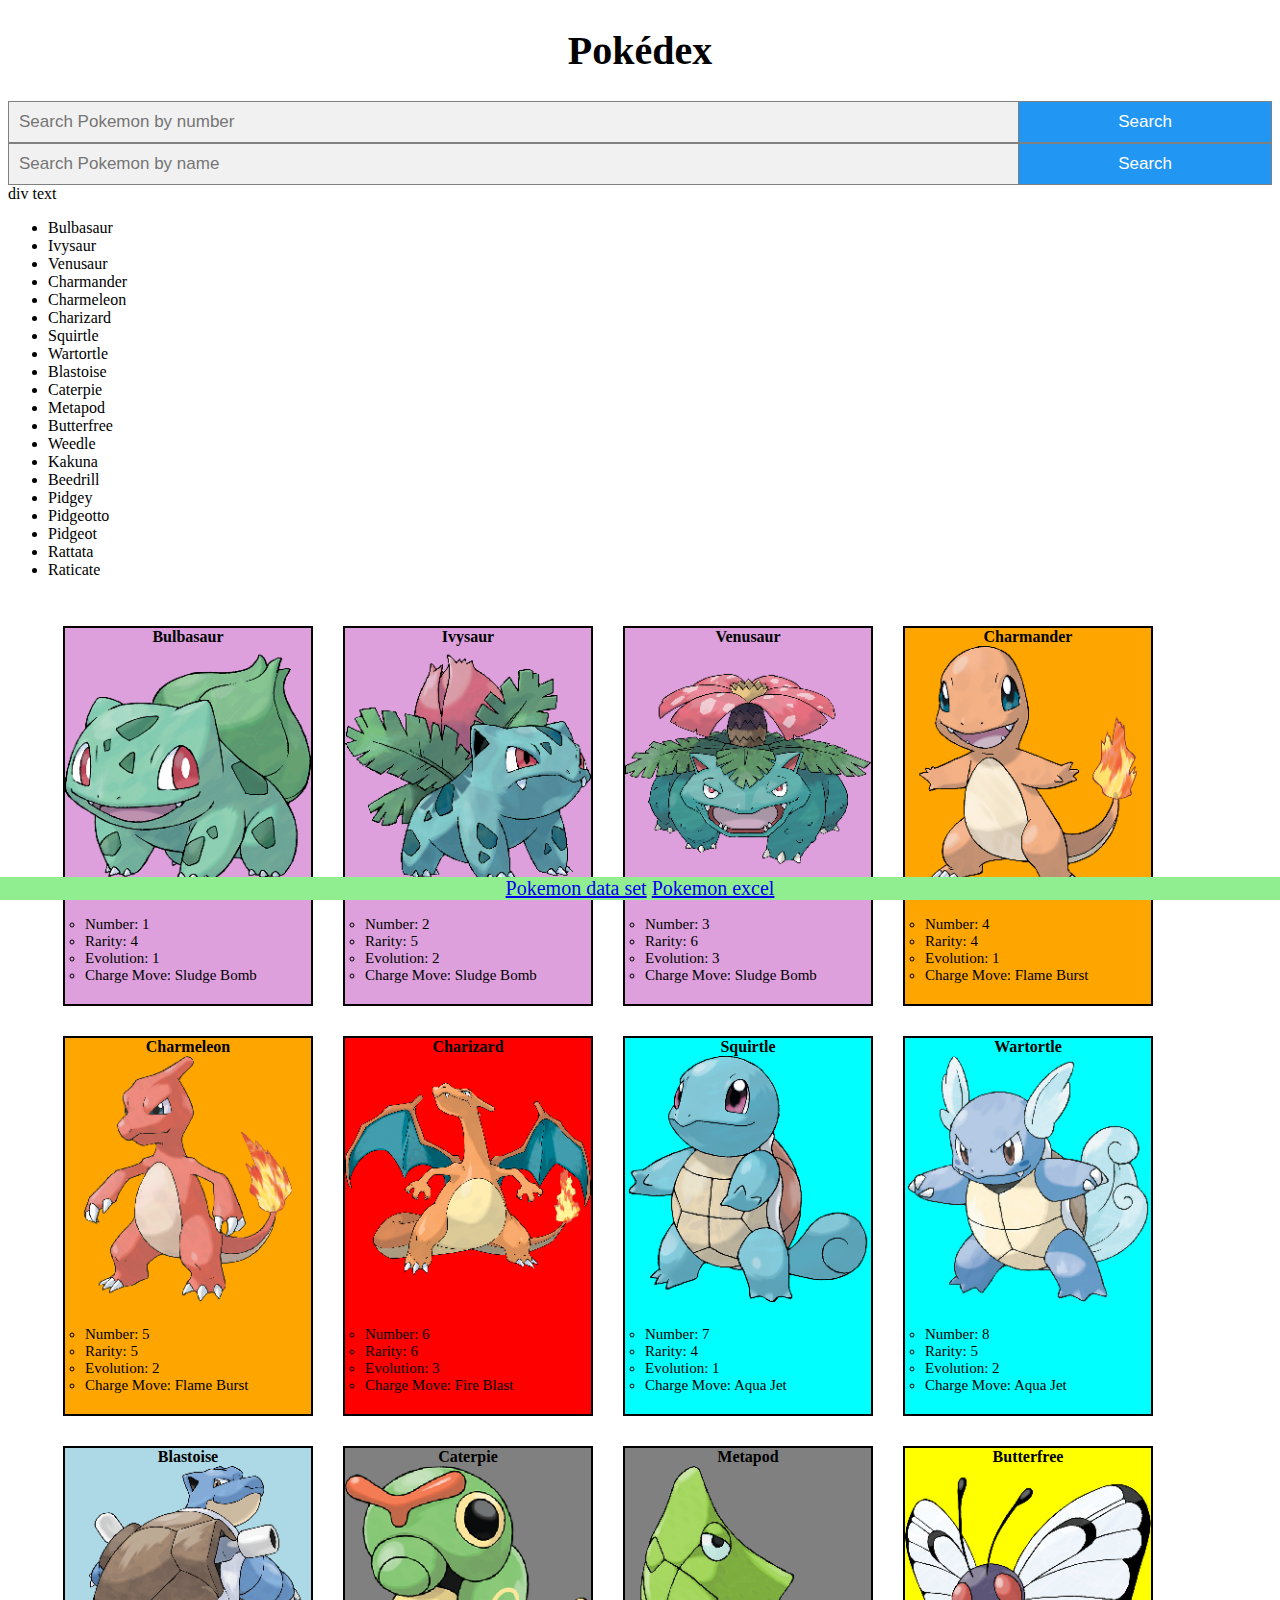
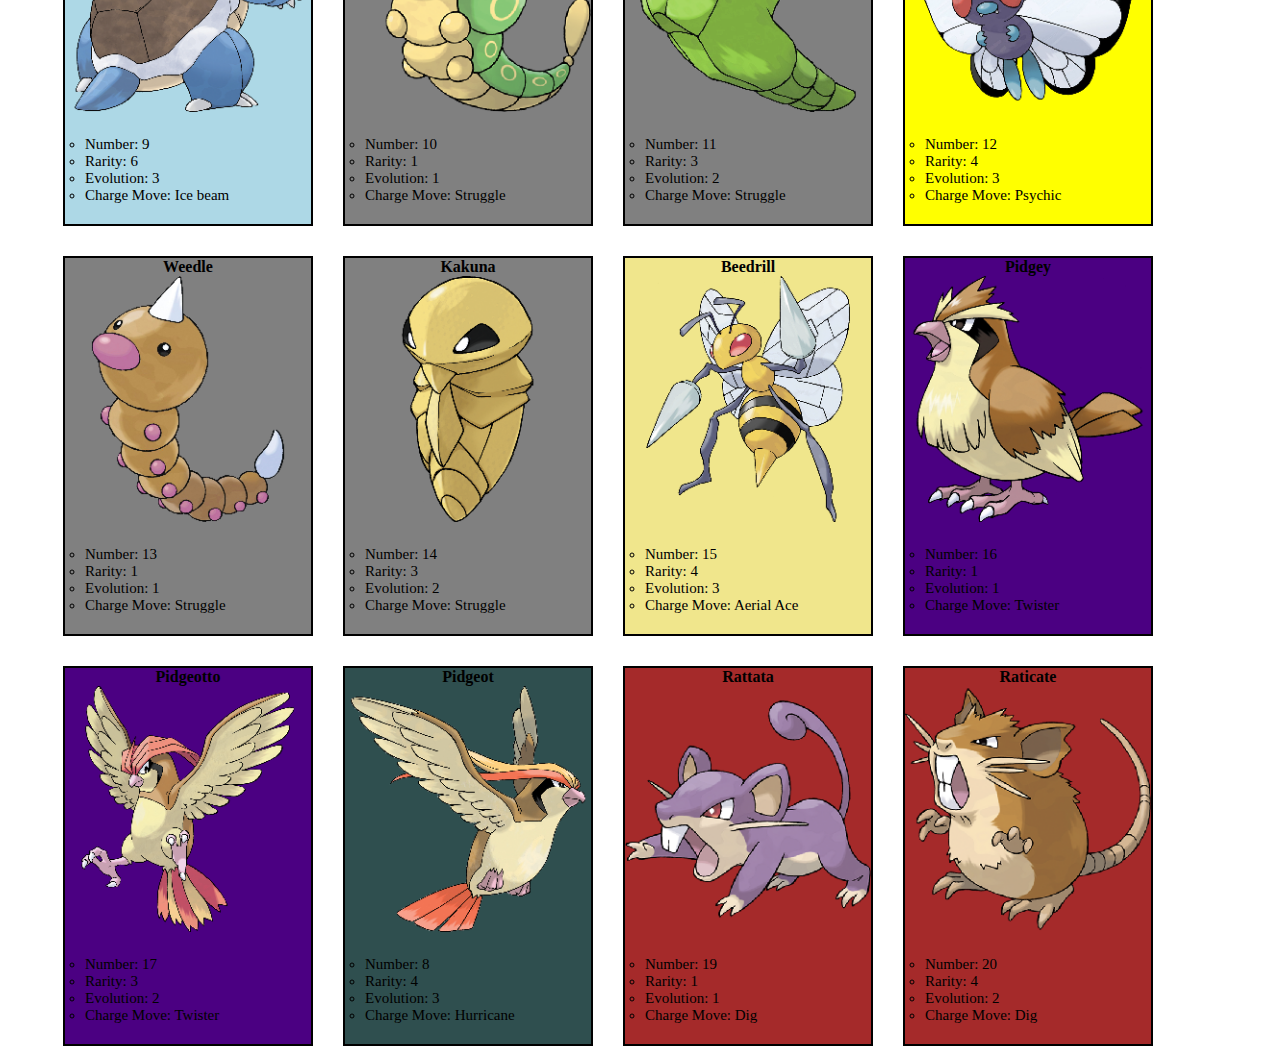
==== index.html @ c48847d5 "added onordered list elements to div" ====
<!DOCTYPE html>
<html>
<head>
<meta charset="utf-8">
<title>SE 3316 Lab 1</title>
<meta name="description" content="">
<meta name="author" content="">
<link rel="stylesheet" href="style.css" type="text/css">
<link rel="stylesheet" href="https://cdnjs.cloudfare.com/ajax/libs/font-awesome/4.7.0/css/font-awesome.min.css">
</head>
<body>
    <h1>Pokédex</h1>
    <form name="numSearch" class="formstyle" action="" onsubmit="return validateNum()">
        <input type="text" placeholder= "Search Pokemon by number" name="num">
        <button type="submit" id="numbtn">Search</button>
    </form>

    <form name="nameSearch" class="formstyle" action="" onsubmit="return validateName()" id="namebutton">
        <input type="text" placeholder= "Search Pokemon by name" name="name">
        <button type="submit" id="namebtn">Search</button>
    </form>
     
    <ul> 
        <li class="outer sludge"> Bulbasaur
            <img src="pokemon/1.png">
             <ul class="inner">
                <li>Number: 1</li>
                <li>Rarity: 4</li>
                <li class="evolution1">Evolution: 1 </li>
                <li>Charge Move: Sludge Bomb </li>
             </ul>
        </li>
        <li class="outer sludge"> Ivysaur
            <img src="pokemon/2.png">
        
             <ul class="inner">
                <li>Number: 2</li>
                <li>Rarity: 5</li>
                <li class="evolution2">Evolution: 2 </li>
                <li>Charge Move: Sludge Bomb </li>
             </ul>
        </li> 
        <li class="outer sludge"> Venusaur
            <img src="pokemon/3.png">
        
             <ul class="inner">
                <li>Number: 3</li>
                <li>Rarity: 6</li>
                <li class="evolution3">Evolution: 3 </li>
                <li>Charge Move: Sludge Bomb </li>
             </ul>
        </li>
        <li class="outer flame"> Charmander
            <img src="pokemon/4.png">
        
             <ul class="inner">
                <li>Number: 4</li>
                <li>Rarity: 4</li>
                <li class="evolution1">Evolution: 1 </li>
                <li>Charge Move: Flame Burst </li>
             </ul>
        </li>
        <li class="outer flame"> Charmeleon
            <img src="pokemon/5.png">
        
             <ul class="inner">
                <li>Number: 5</li>
                <li>Rarity: 5</li>
                <li class="evolution2">Evolution: 2 </li>
                <li>Charge Move: Flame Burst </li>
             </ul>
        </li>
        <li class="outer fire"> Charizard
            <img src="pokemon/6.png">
        
             <ul class="inner">
                <li>Number: 6</li>
                <li>Rarity: 6</li>
                <li class="evolution3">Evolution: 3 </li>
                <li>Charge Move: Fire Blast </li>
             </ul>
        </li>
        <li class="outer aqua"> Squirtle
            <img src="pokemon/7.png">
        
             <ul class="inner">
                <li>Number: 7</li>
                <li>Rarity: 4</li>
                <li class="evolution1">Evolution: 1 </li>
                <li>Charge Move: Aqua Jet </li>
             </ul>
        </li>
        <li class="outer aqua"> Wartortle
            <img src="pokemon/8.png">
        
             <ul class="inner">
                <li>Number: 8</li>
                <li>Rarity: 5</li>
                <li class="evolution2">Evolution: 2 </li>
                <li>Charge Move: Aqua Jet </li>
             </ul>
        </li>
        <li class="outer ice"> Blastoise
            <img src="pokemon/9.png">
        
             <ul class="inner">
                <li>Number: 9</li>
                <li>Rarity: 6</li>
                <li class="evolution3">Evolution: 3 </li>
                <li>Charge Move: Ice beam </li>
             </ul>
        </li>
        <li class="outer struggle"> Caterpie
            <img src="pokemon/10.png">
        
             <ul class="inner">
                <li>Number: 10</li>
                <li>Rarity: 1</li>
                <li class="evolution1">Evolution: 1 </li>
                <li>Charge Move: Struggle </li>
             </ul>
        </li>
        <li class="outer struggle"> Metapod
            <img src="pokemon/11.png">
        
             <ul class="inner">
                <li>Number: 11</li>
                <li>Rarity: 3</li>
                <li class="evolution2">Evolution: 2 </li>
                <li>Charge Move: Struggle </li>
             </ul>
        </li>
        <li class="outer psychic"> Butterfree
            <img src="pokemon/12.png">
        
             <ul class="inner">
                <li>Number: 12</li>
                <li>Rarity: 4</li>
                <li class="evolution3">Evolution: 3 </li>
                <li>Charge Move: Psychic </li>
             </ul>
        </li>
        <li class="outer struggle"> Weedle
            <img src="pokemon/13.png">
        
             <ul class="inner">
                <li>Number: 13</li>
                <li>Rarity: 1</li>
                <li class="evolution1">Evolution: 1 </li>
                <li>Charge Move: Struggle </li>
             </ul>
        </li>
        <li class="outer struggle"> Kakuna
            <img src="pokemon/14.png">
        
             <ul class="inner">
                <li>Number: 14</li>
                <li>Rarity: 3</li>
                <li class="evolution2">Evolution: 2 </li>
                <li>Charge Move: Struggle </li>
             </ul>
        </li>
        <li class="outer aerial"> Beedrill
            <img src="pokemon/15.png">
        
             <ul class="inner">
                <li>Number: 15</li>
                <li>Rarity: 4</li>
                <li class="evolution3">Evolution: 3 </li>
                <li>Charge Move: Aerial Ace </li>
             </ul>
        </li>
        <li class="outer twister"> Pidgey
            <img src="pokemon/16.png">
        
             <ul class="inner">
                <li>Number: 16</li>
                <li>Rarity: 1</li>
                <li class="evolution1">Evolution: 1 </li>
                <li>Charge Move: Twister </li>
             </ul>
        </li>
        <li class="outer twister"> Pidgeotto
            <img src="pokemon/17.png">
        
             <ul class="inner">
                <li>Number: 17</li>
                <li>Rarity: 3</li>
                <li class="evolution2">Evolution: 2 </li>
                <li>Charge Move: Twister </li>
             </ul>
        </li>
        <li class="outer hurricane"> Pidgeot
            <img src="pokemon/18.png">
        
             <ul class="inner">
                <li>Number: 8</li>
                <li>Rarity: 4</li>
                <li class="evolution3">Evolution: 3 </li>
                <li>Charge Move: Hurricane </li>
             </ul>
        </li>
        <li class="outer dig"> Rattata
            <img src="pokemon/19.png">
        
             <ul class="inner">
                <li>Number: 19</li>
                <li>Rarity: 1</li>
                <li class="evolution1">Evolution: 1 </li>
                <li>Charge Move: Dig </li>
             </ul>
        </li>
        <li class="outer dig"> Raticate
            <img src="pokemon/20.png">
        
             <ul class="inner">
                <li>Number: 20</li>
                <li>Rarity: 4</li>
                <li class="evolution2">Evolution: 2 </li>
                <li>Charge Move: Dig </li>
             </ul>
        </li>



         



    </ul>



<div class="footer">
    <a href="https://www.kaggle.com/kvpratama/pokemon-images-dataset">Pokemon data set</a>
    <a href="https://www.reddit.com/r/TheSilphRoad/comments/7p952h/pokemon_go_pokedex_spreadsheet/">Pokemon excel</a>
</div>

</body>
<script>
    
var div=document.createElement("div");
var node=document.createTextNode("div text");

div.appendChild(node);
document.getElementById("namebutton").appendChild(div);

var unorderedList=document.createElement("UL");
div.appendChild(unorderedList);

var li1=document.createElement("LI");
var p1=document.createTextNode("Bulbasaur");
unorderedList.appendChild(li1);
li1.appendChild(p1);

var li2=document.createElement("LI");
var p2=document.createTextNode("Ivysaur");
unorderedList.appendChild(li2);
li2.appendChild(p2);

var li3=document.createElement("LI");
var p3=document.createTextNode("Venusaur");
unorderedList.appendChild(li3);
li3.appendChild(p3);

var li4=document.createElement("LI");
var p4=document.createTextNode("Charmander");
unorderedList.appendChild(li4);
li4.appendChild(p4);

var li5=document.createElement("LI");
var p5=document.createTextNode("Charmeleon");
unorderedList.appendChild(li5);
li5.appendChild(p5);

var li6=document.createElement("LI");
var p6=document.createTextNode("Charizard");
unorderedList.appendChild(li6);
li6.appendChild(p6);

var li7=document.createElement("LI");
var p7=document.createTextNode("Squirtle");
unorderedList.appendChild(li7);
li7.appendChild(p7);

var li8=document.createElement("LI");
var p8=document.createTextNode("Wartortle");
unorderedList.appendChild(li8);
li8.appendChild(p8);

var li9=document.createElement("LI");
var p9=document.createTextNode("Blastoise");
unorderedList.appendChild(li9);
li9.appendChild(p9);

var li10=document.createElement("LI");
var p10=document.createTextNode("Caterpie");
unorderedList.appendChild(li10);
li10.appendChild(p10);

var li11=document.createElement("LI");
var p11=document.createTextNode("Metapod");
unorderedList.appendChild(li11);
li11.appendChild(p11);

var li12=document.createElement("LI");
var p12=document.createTextNode("Butterfree");
unorderedList.appendChild(li12);
li12.appendChild(p12);

var li13=document.createElement("LI");
var p13=document.createTextNode("Weedle");
unorderedList.appendChild(li13);
li13.appendChild(p13);

var li14=document.createElement("LI");
var p14=document.createTextNode("Kakuna");
unorderedList.appendChild(li14);
li14.appendChild(p14);

var li15=document.createElement("LI");
var p15=document.createTextNode("Beedrill");
unorderedList.appendChild(li15);
li15.appendChild(p15);

var li16=document.createElement("LI");
var p16=document.createTextNode("Pidgey");
unorderedList.appendChild(li16);
li16.appendChild(p16);

var li17=document.createElement("LI");
var p17=document.createTextNode("Pidgeotto");
unorderedList.appendChild(li17);
li17.appendChild(p17);

var li18=document.createElement("LI");
var p18=document.createTextNode("Pidgeot");
unorderedList.appendChild(li18);
li18.appendChild(p18);

var li19=document.createElement("LI");
var p19=document.createTextNode("Rattata");
unorderedList.appendChild(li19);
li19.appendChild(p19);

var li20=document.createElement("LI");
var p20=document.createTextNode("Raticate");
unorderedList.appendChild(li20);
li20.appendChild(p20);








function addListItem(){

}

var pokedex=[{name: "Bulbasaur", number:1, rarity:4, evolution:1, chargeMove:"Sludge Bomb"}, 
            {name: "Ivysaur", number:2, rarity:5, evolution:2, chargeMove:"Sludge Bomb"},
            {name: "Venusaur", number:3, rarity:6, evolution:3, chargeMove:"Sludge Bomb"},
            {name: "Charmander", number:4, rarity:4, evolution:1, chargeMove:"Flame Burst"},
            {name: "Charmeleon", number:5, rarity:5, evolution:2, chargeMove:"Flame Burst"},
            {name: "Charizard", number:6, rarity:6, evolution:3, chargeMove:"Fire Blast"},
            {name: "Squirtle", number:7, rarity:4, evolution:1, chargeMove:"Aqua Jet"},
            {name: "Wartortle", number:8, rarity:5, evolution:2, chargeMove:"Aqua Jet"},
            {name: "Blastoise", number:9, rarity:6, evolution:3, chargeMove:"Ice Beam"},
            {name: "Caterpie", number:10, rarity:1, evolution:1, chargeMove:"Struggle"},
            {name: "Metapod", number:11, rarity:3, evolution:2, chargeMove:"Struggle"},
            {name: "Butterfree", number:12, rarity:4, evolution:3, chargeMove:"Psychic"},
            {name: "Weedle", number:13, rarity:1, evolution:1, chargeMove:"Struggle"},
            {name: "Kakuna", number:14, rarity:3, evolution:2, chargeMove:"Struggle"},
            {name: "Beedrill", number:15, rarity:4, evolution:3, chargeMove:"Aerial Ace"},
            {name: "Pidgey", number:16, rarity:1, evolution:1, chargeMove:"Twister"},
            {name: "Pidgeotto", number:17, rarity:3, evolution:2, chargeMove:"Twister"},
            {name: "Pidgeot", number:18, rarity:4, evolution:3, chargeMove:"Hurricane"},
            {name: "Rattata", number:19, rarity:1, evolution:1, chargeMove:"Dig"},
            {name: "Raticate", number:20, rarity:4, evolution:2, chargeMove:"Dig"}
];

function validateNum(){
   let display=[];
    var x =document.forms["numSearch"]["num"].value;
   
    if(x<1){
        alert("Please enter a valid input");
       return false; 
    }
    if (x>20){
        alert("Please enter a valid input");
        return false;
    }
    for(let i=0; i<pokedex.length;i++){
    if(pokedex[i].number.toString().includes(x)){
    
        alert(pokedex[i].name+" Number: "+pokedex[i].number+" Rarity: "+pokedex[i].rarity);
         display.push(pokedex[i]);
         if(display.length==5){
            break;
         }
        }
    }

}

function validateName(){
   let display=[];
    var letters=/^[A-Za-z]+$/;
    var x=document.forms["nameSearch"]["name"].value;
    
    
    if(x.length>20){
        alert("Please enter valid input");
        return false;
    }
    if(x.search(letters)){
        alert("Please enter a valid input.");
return true;
    }
    
    if(x.value==""){
        alert("Please enter a valid input");
        return false;
    }

    for(let i=0; i<pokedex.length;i++){
        x=x.toLowerCase();
        if(pokedex[i].name.toLowerCase().includes(x)){
        alert(pokedex[i].name+" Number: "+pokedex[i].number+" Rarity: "+pokedex[i].rarity);
           display.push(pokedex[i]);
           if(display.length==5){
              
              break;
           }
           
        
        }

    }
    
}
</script>
</html>
---- style.css ----
h1 {
text-align: center;
font-size: 40px;
}

li.outer{
    font-weight:bold;
    list-style-type:none;
    text-align:center;
    margin:15px;
    width:250px;
    float:left;
    border:2px solid;
    border-color:black;

}

li.outer img{
    width: 100%;
    height:auto;
}

li.sludge{
    background-color: plum;
}
li.flame{
    background-color:orange;
}
li.fire{
    background-color:red;
}
li.aqua{
    background-color:aqua;
}
li.ice{
    background-color:lightblue;
}
li.twister{
    background-color: indigo;
}
li.struggle{
    background-color:grey;
}
li.psychic{
    background-color:yellow;
}
li.aerial{
    background-color: khaki;
}
li.hurricane{
    background-color: darkslategrey;
}
li.dig{
    background-color: brown;
}

ul.inner{
text-align:left;
margin:10px;
padding:10px;
font-size:15px;
font-weight:normal;
}


.footer{
position:fixed;
bottom:0;
left:0;
width:100%;
text-align:center;
font-size:20px;
background-color: lightgreen;
}

* {
    box-sizing: border-box;
  }
  
  form.formstyle input[type=text] {
    padding: 10px;
    font-size: 17px;
    border: 1px solid grey;
    float: left;
    width: 80%;
    background: #f1f1f1;
  }
  
form.formstyle button {
    float: left;
    width: 20%;
    padding: 10px;
    background: #2196F3;
    color: white;
    font-size: 17px;
    border: 1px solid grey;
    border-left: none; 
    cursor: pointer;
  }
  
  form.formstyle button:hover {
    background: #0b7dda;
  }

  form.formstyle::after {
    content: "";
    clear: both;
    display: table;
  }
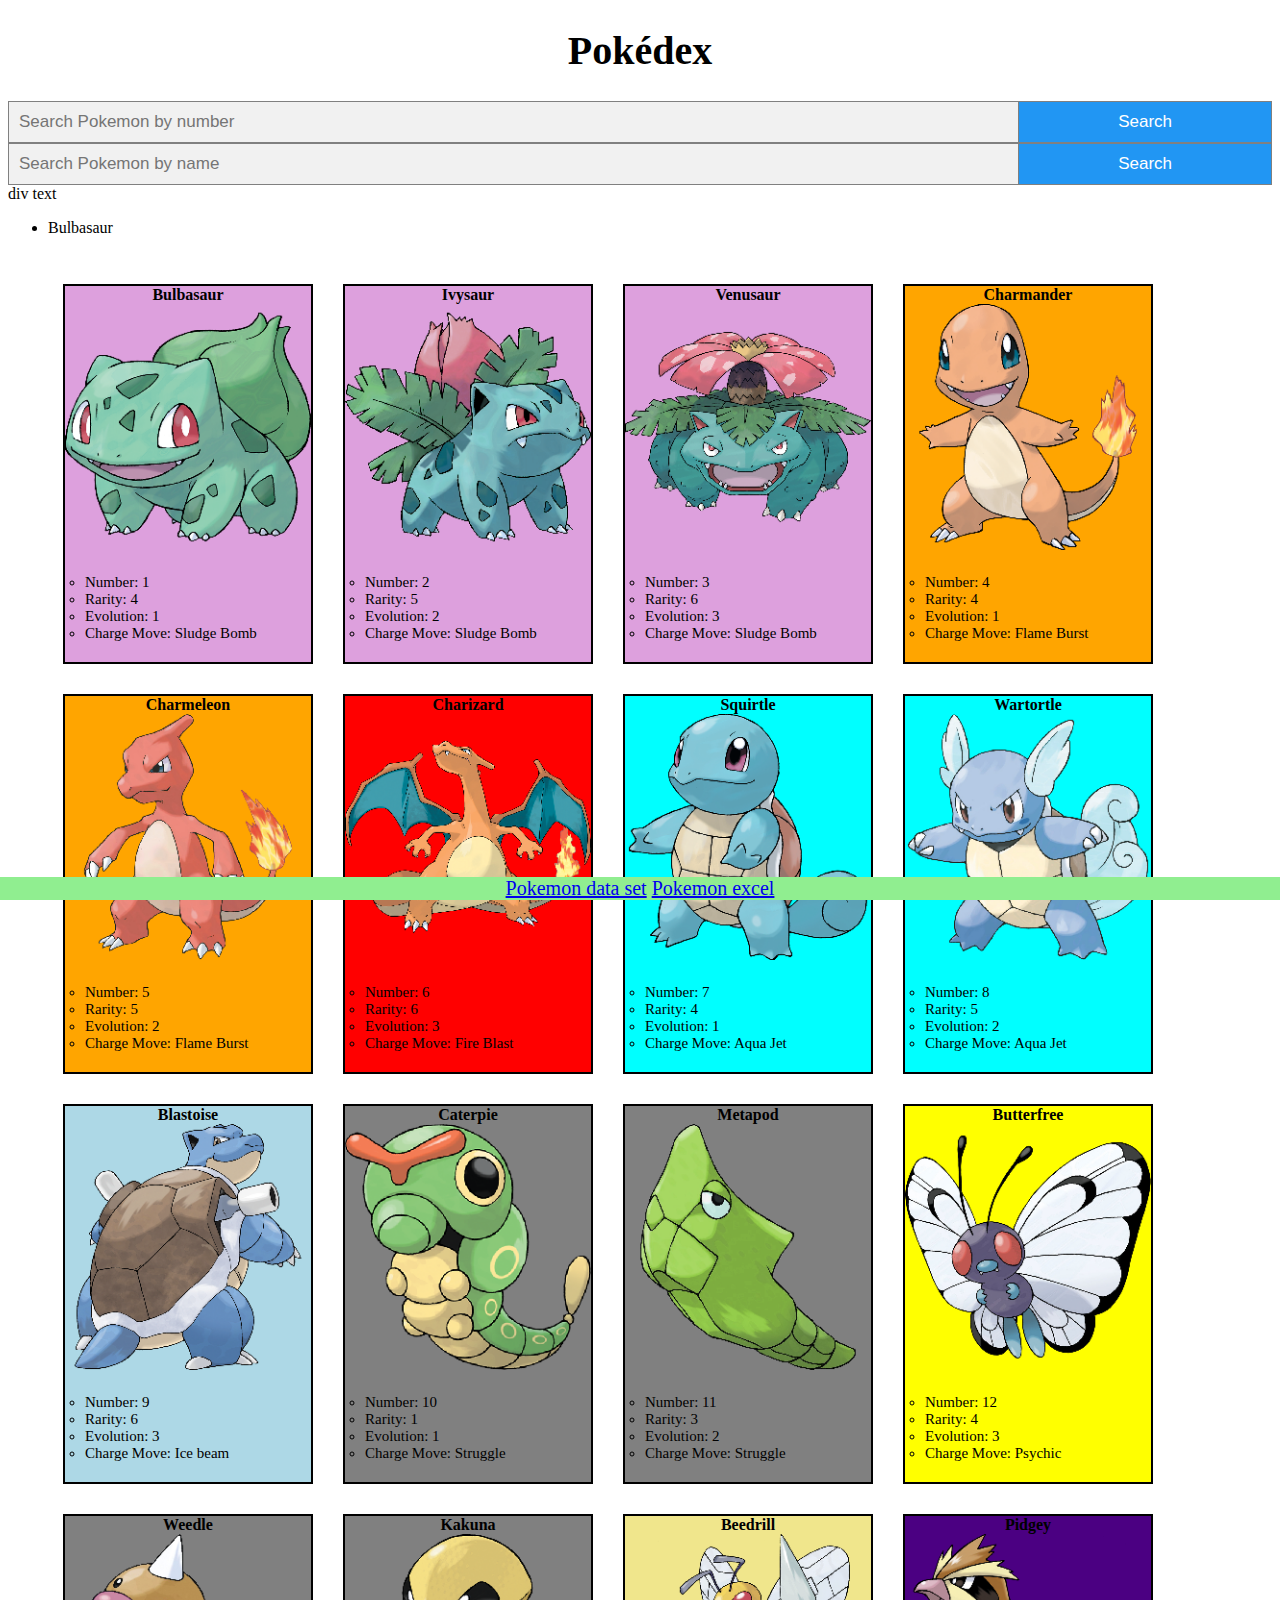
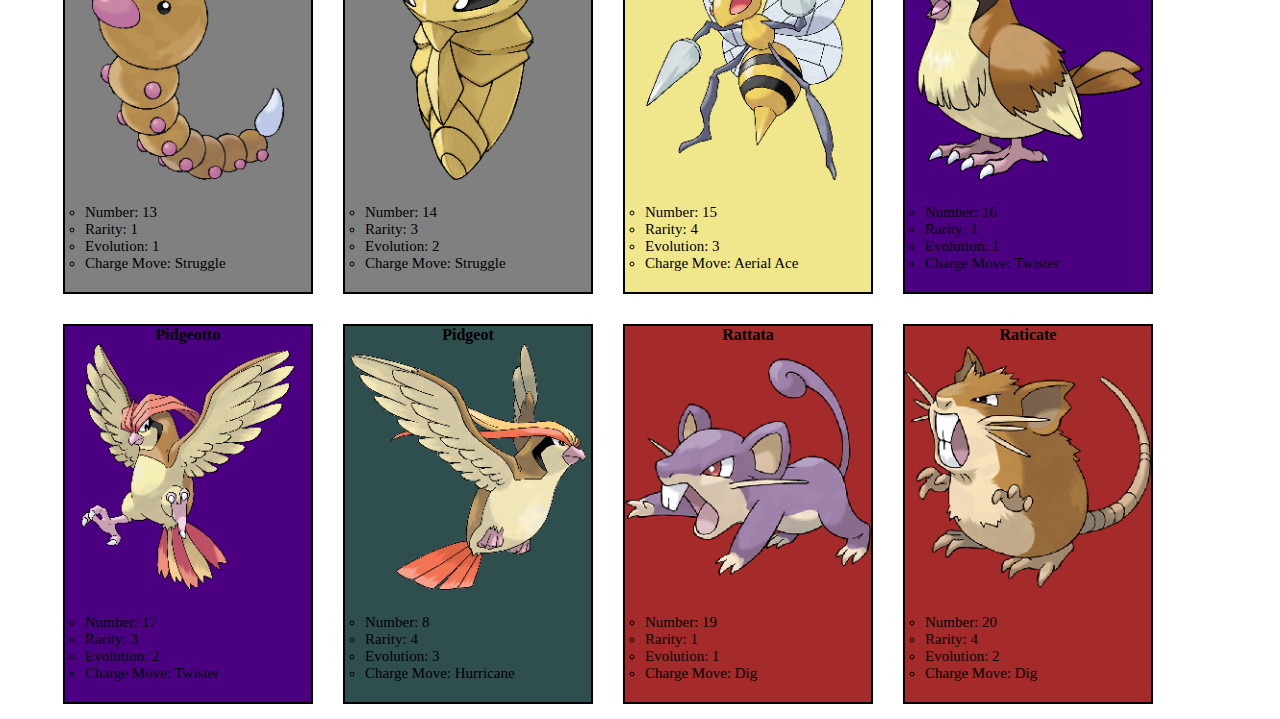
==== commit f8b66484: "added attribute id values to all list elements for filter function" ====
--- a/index.html
+++ b/index.html
@@ -16,7 +16,7 @@
     </form>
 
     <form name="nameSearch" class="formstyle" action="" onsubmit="return validateName()" id="namebutton">
-        <input type="text" placeholder= "Search Pokemon by name" name="name">
+        <input type="text" placeholder= "Search Pokemon by name" name="name" id="nameSearch" onkeydown="filterNameList()">
         <button type="submit" id="namebtn">Search</button>
     </form>
      
@@ -247,115 +247,132 @@
 
 var unorderedList=document.createElement("UL");
 div.appendChild(unorderedList);
+unorderedList.setAttribute("id","searchUL");
 
 var li1=document.createElement("LI");
 var p1=document.createTextNode("Bulbasaur");
 unorderedList.appendChild(li1);
 li1.appendChild(p1);
+l1.setAttribute("id","l1");
 
 var li2=document.createElement("LI");
 var p2=document.createTextNode("Ivysaur");
 unorderedList.appendChild(li2);
 li2.appendChild(p2);
+l2.setAttribute("id","l2");
 
 var li3=document.createElement("LI");
 var p3=document.createTextNode("Venusaur");
 unorderedList.appendChild(li3);
 li3.appendChild(p3);
+l3.setAttribute("id","l3");
 
 var li4=document.createElement("LI");
 var p4=document.createTextNode("Charmander");
 unorderedList.appendChild(li4);
 li4.appendChild(p4);
+l4.setAttribute("id","l4");
 
 var li5=document.createElement("LI");
 var p5=document.createTextNode("Charmeleon");
 unorderedList.appendChild(li5);
 li5.appendChild(p5);
+l5.setAttribute("id","l5");
 
 var li6=document.createElement("LI");
 var p6=document.createTextNode("Charizard");
 unorderedList.appendChild(li6);
 li6.appendChild(p6);
+l6.setAttribute("id","l6");
 
 var li7=document.createElement("LI");
 var p7=document.createTextNode("Squirtle");
 unorderedList.appendChild(li7);
 li7.appendChild(p7);
+l7.setAttribute("id","l7");
 
 var li8=document.createElement("LI");
 var p8=document.createTextNode("Wartortle");
 unorderedList.appendChild(li8);
 li8.appendChild(p8);
+l8.setAttribute("id","l8");
 
 var li9=document.createElement("LI");
 var p9=document.createTextNode("Blastoise");
 unorderedList.appendChild(li9);
 li9.appendChild(p9);
+l9.setAttribute("id","l9");
 
 var li10=document.createElement("LI");
 var p10=document.createTextNode("Caterpie");
 unorderedList.appendChild(li10);
 li10.appendChild(p10);
+l10.setAttribute("id","l10");
 
 var li11=document.createElement("LI");
 var p11=document.createTextNode("Metapod");
 unorderedList.appendChild(li11);
 li11.appendChild(p11);
+l11.setAttribute("id","l11");
 
 var li12=document.createElement("LI");
 var p12=document.createTextNode("Butterfree");
 unorderedList.appendChild(li12);
 li12.appendChild(p12);
+l12.setAttribute("id","l12");
 
 var li13=document.createElement("LI");
 var p13=document.createTextNode("Weedle");
 unorderedList.appendChild(li13);
 li13.appendChild(p13);
+l13.setAttribute("id","l13");
 
 var li14=document.createElement("LI");
 var p14=document.createTextNode("Kakuna");
 unorderedList.appendChild(li14);
 li14.appendChild(p14);
+l14.setAttribute("id","l14");
 
 var li15=document.createElement("LI");
 var p15=document.createTextNode("Beedrill");
 unorderedList.appendChild(li15);
 li15.appendChild(p15);
+l15.setAttribute("id","l15");
 
 var li16=document.createElement("LI");
 var p16=document.createTextNode("Pidgey");
 unorderedList.appendChild(li16);
 li16.appendChild(p16);
+l16.setAttribute("id","l16");
 
 var li17=document.createElement("LI");
 var p17=document.createTextNode("Pidgeotto");
 unorderedList.appendChild(li17);
 li17.appendChild(p17);
+l17.setAttribute("id","l17");
 
 var li18=document.createElement("LI");
 var p18=document.createTextNode("Pidgeot");
 unorderedList.appendChild(li18);
 li18.appendChild(p18);
+l18.setAttribute("id","l18");
 
 var li19=document.createElement("LI");
 var p19=document.createTextNode("Rattata");
 unorderedList.appendChild(li19);
 li19.appendChild(p19);
+l19.setAttribute("id","l19");
 
 var li20=document.createElement("LI");
 var p20=document.createTextNode("Raticate");
 unorderedList.appendChild(li20);
 li20.appendChild(p20);
-
-
-
-
-
-
-
-
-function addListItem(){
+l20.setAttribute("id","l20");
+
+function filterNameList(){
+var nameSearch, lowerSearch, ul, li, a, i, txtValue;
+nameSearch=document.getElementById("nameSearch");
+lowerSearch=nameSearch.value.toLowerCase();
 
 }
 
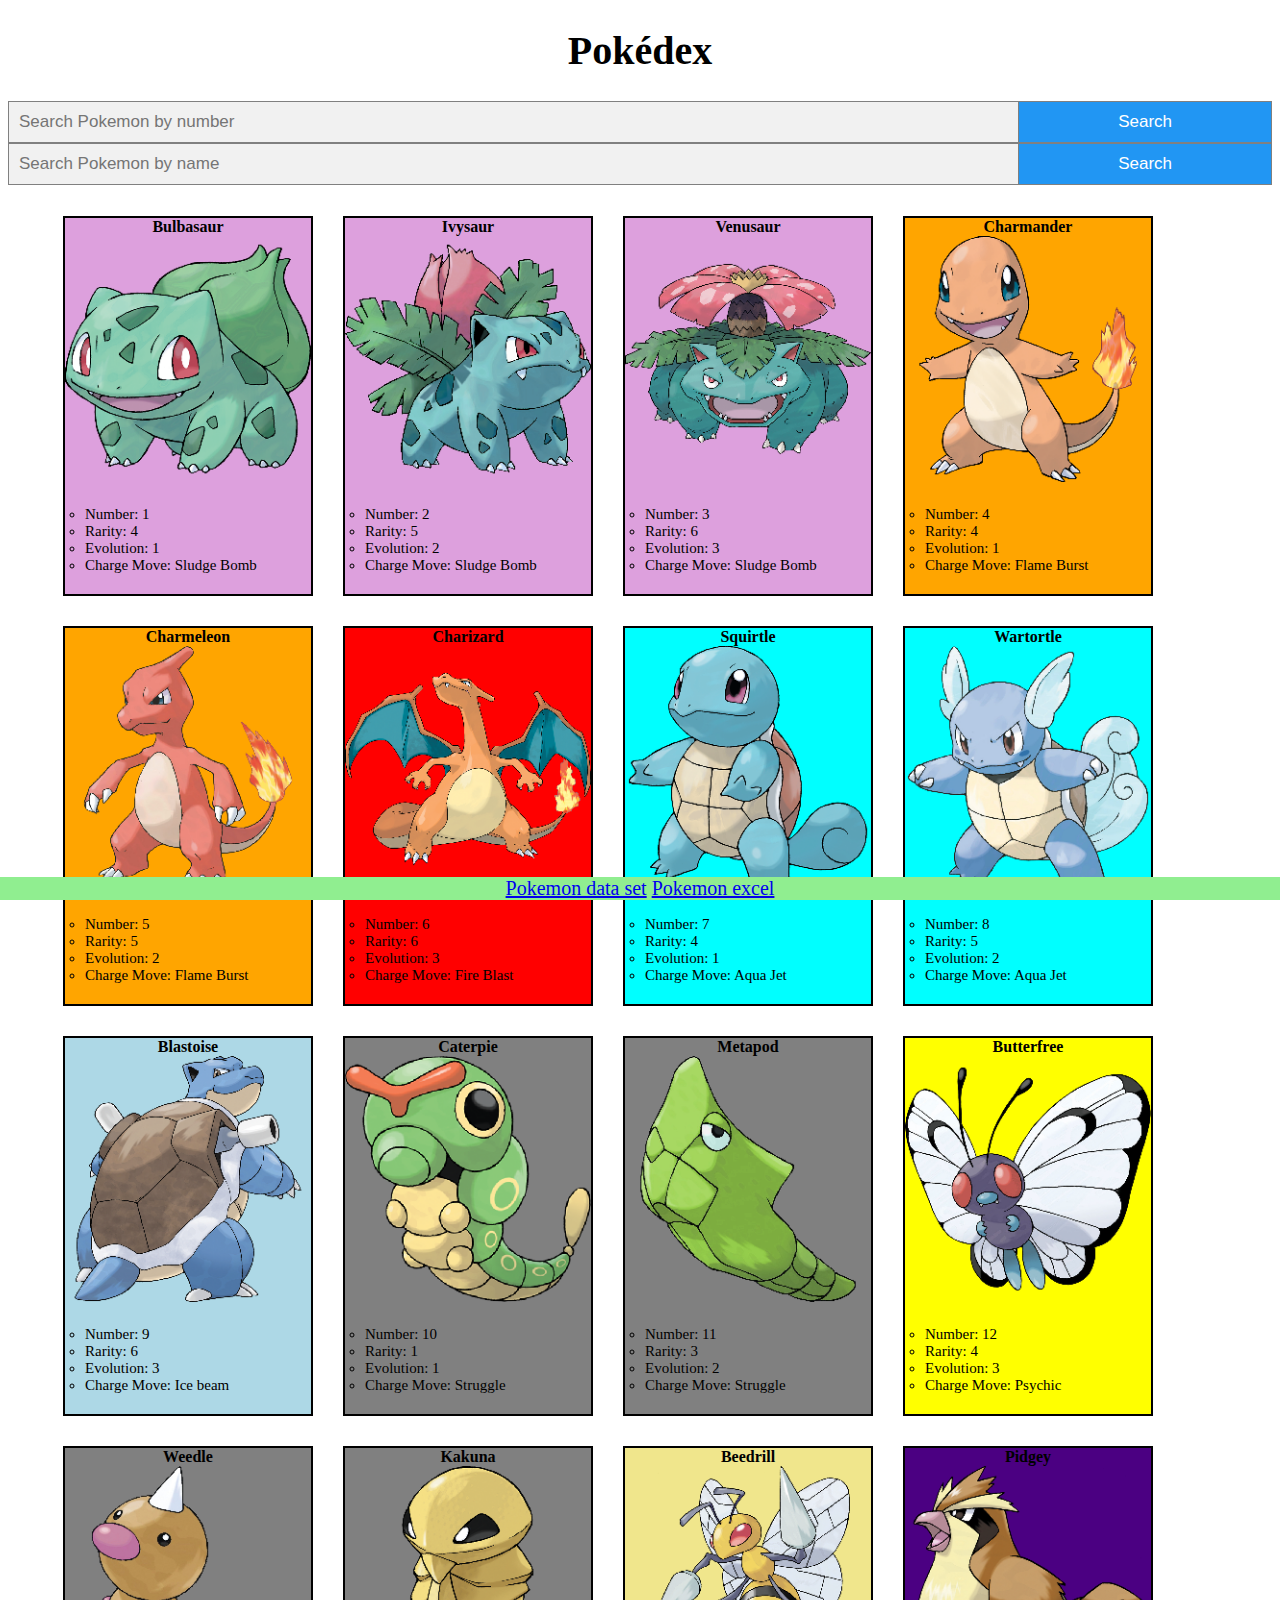
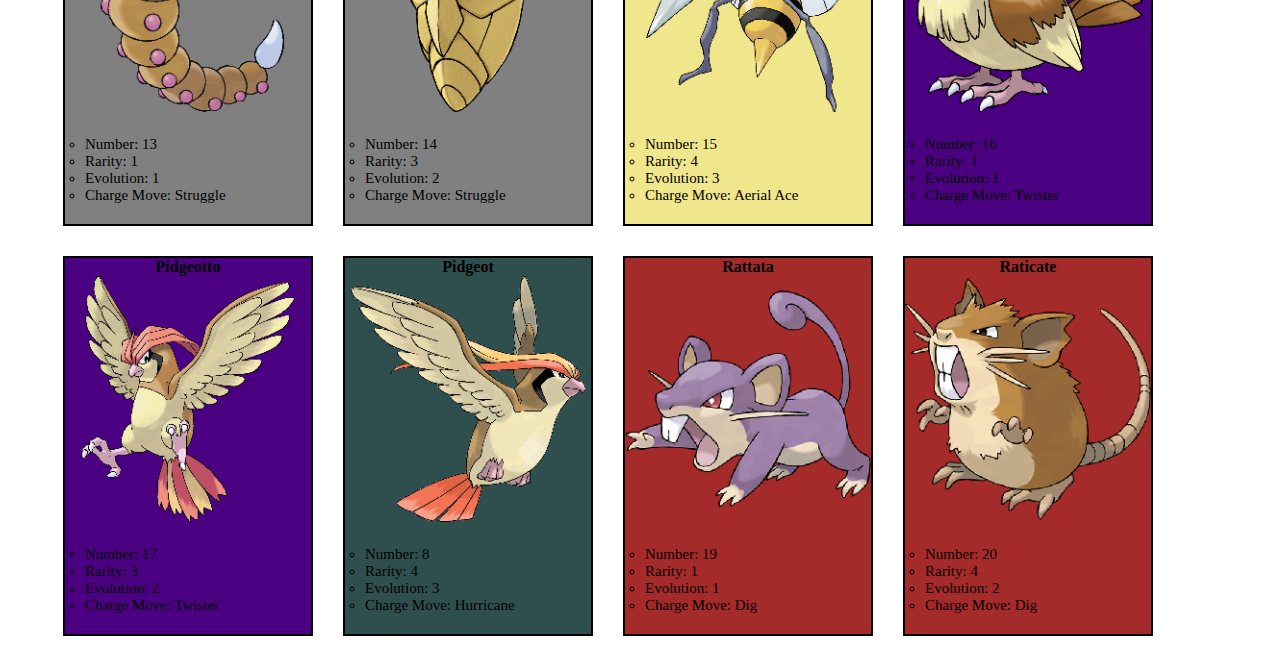
==== commit 7f55a09d: "moved javascript code to separate file" ====
--- a/index.html
+++ b/index.html
@@ -237,227 +237,5 @@
 </div>
 
 </body>
-<script>
-    
-var div=document.createElement("div");
-var node=document.createTextNode("div text");
-
-div.appendChild(node);
-document.getElementById("namebutton").appendChild(div);
-
-var unorderedList=document.createElement("UL");
-div.appendChild(unorderedList);
-unorderedList.setAttribute("id","searchUL");
-
-var li1=document.createElement("LI");
-var p1=document.createTextNode("Bulbasaur");
-unorderedList.appendChild(li1);
-li1.appendChild(p1);
-l1.setAttribute("id","l1");
-
-var li2=document.createElement("LI");
-var p2=document.createTextNode("Ivysaur");
-unorderedList.appendChild(li2);
-li2.appendChild(p2);
-l2.setAttribute("id","l2");
-
-var li3=document.createElement("LI");
-var p3=document.createTextNode("Venusaur");
-unorderedList.appendChild(li3);
-li3.appendChild(p3);
-l3.setAttribute("id","l3");
-
-var li4=document.createElement("LI");
-var p4=document.createTextNode("Charmander");
-unorderedList.appendChild(li4);
-li4.appendChild(p4);
-l4.setAttribute("id","l4");
-
-var li5=document.createElement("LI");
-var p5=document.createTextNode("Charmeleon");
-unorderedList.appendChild(li5);
-li5.appendChild(p5);
-l5.setAttribute("id","l5");
-
-var li6=document.createElement("LI");
-var p6=document.createTextNode("Charizard");
-unorderedList.appendChild(li6);
-li6.appendChild(p6);
-l6.setAttribute("id","l6");
-
-var li7=document.createElement("LI");
-var p7=document.createTextNode("Squirtle");
-unorderedList.appendChild(li7);
-li7.appendChild(p7);
-l7.setAttribute("id","l7");
-
-var li8=document.createElement("LI");
-var p8=document.createTextNode("Wartortle");
-unorderedList.appendChild(li8);
-li8.appendChild(p8);
-l8.setAttribute("id","l8");
-
-var li9=document.createElement("LI");
-var p9=document.createTextNode("Blastoise");
-unorderedList.appendChild(li9);
-li9.appendChild(p9);
-l9.setAttribute("id","l9");
-
-var li10=document.createElement("LI");
-var p10=document.createTextNode("Caterpie");
-unorderedList.appendChild(li10);
-li10.appendChild(p10);
-l10.setAttribute("id","l10");
-
-var li11=document.createElement("LI");
-var p11=document.createTextNode("Metapod");
-unorderedList.appendChild(li11);
-li11.appendChild(p11);
-l11.setAttribute("id","l11");
-
-var li12=document.createElement("LI");
-var p12=document.createTextNode("Butterfree");
-unorderedList.appendChild(li12);
-li12.appendChild(p12);
-l12.setAttribute("id","l12");
-
-var li13=document.createElement("LI");
-var p13=document.createTextNode("Weedle");
-unorderedList.appendChild(li13);
-li13.appendChild(p13);
-l13.setAttribute("id","l13");
-
-var li14=document.createElement("LI");
-var p14=document.createTextNode("Kakuna");
-unorderedList.appendChild(li14);
-li14.appendChild(p14);
-l14.setAttribute("id","l14");
-
-var li15=document.createElement("LI");
-var p15=document.createTextNode("Beedrill");
-unorderedList.appendChild(li15);
-li15.appendChild(p15);
-l15.setAttribute("id","l15");
-
-var li16=document.createElement("LI");
-var p16=document.createTextNode("Pidgey");
-unorderedList.appendChild(li16);
-li16.appendChild(p16);
-l16.setAttribute("id","l16");
-
-var li17=document.createElement("LI");
-var p17=document.createTextNode("Pidgeotto");
-unorderedList.appendChild(li17);
-li17.appendChild(p17);
-l17.setAttribute("id","l17");
-
-var li18=document.createElement("LI");
-var p18=document.createTextNode("Pidgeot");
-unorderedList.appendChild(li18);
-li18.appendChild(p18);
-l18.setAttribute("id","l18");
-
-var li19=document.createElement("LI");
-var p19=document.createTextNode("Rattata");
-unorderedList.appendChild(li19);
-li19.appendChild(p19);
-l19.setAttribute("id","l19");
-
-var li20=document.createElement("LI");
-var p20=document.createTextNode("Raticate");
-unorderedList.appendChild(li20);
-li20.appendChild(p20);
-l20.setAttribute("id","l20");
-
-function filterNameList(){
-var nameSearch, lowerSearch, ul, li, a, i, txtValue;
-nameSearch=document.getElementById("nameSearch");
-lowerSearch=nameSearch.value.toLowerCase();
-
-}
-
-var pokedex=[{name: "Bulbasaur", number:1, rarity:4, evolution:1, chargeMove:"Sludge Bomb"}, 
-            {name: "Ivysaur", number:2, rarity:5, evolution:2, chargeMove:"Sludge Bomb"},
-            {name: "Venusaur", number:3, rarity:6, evolution:3, chargeMove:"Sludge Bomb"},
-            {name: "Charmander", number:4, rarity:4, evolution:1, chargeMove:"Flame Burst"},
-            {name: "Charmeleon", number:5, rarity:5, evolution:2, chargeMove:"Flame Burst"},
-            {name: "Charizard", number:6, rarity:6, evolution:3, chargeMove:"Fire Blast"},
-            {name: "Squirtle", number:7, rarity:4, evolution:1, chargeMove:"Aqua Jet"},
-            {name: "Wartortle", number:8, rarity:5, evolution:2, chargeMove:"Aqua Jet"},
-            {name: "Blastoise", number:9, rarity:6, evolution:3, chargeMove:"Ice Beam"},
-            {name: "Caterpie", number:10, rarity:1, evolution:1, chargeMove:"Struggle"},
-            {name: "Metapod", number:11, rarity:3, evolution:2, chargeMove:"Struggle"},
-            {name: "Butterfree", number:12, rarity:4, evolution:3, chargeMove:"Psychic"},
-            {name: "Weedle", number:13, rarity:1, evolution:1, chargeMove:"Struggle"},
-            {name: "Kakuna", number:14, rarity:3, evolution:2, chargeMove:"Struggle"},
-            {name: "Beedrill", number:15, rarity:4, evolution:3, chargeMove:"Aerial Ace"},
-            {name: "Pidgey", number:16, rarity:1, evolution:1, chargeMove:"Twister"},
-            {name: "Pidgeotto", number:17, rarity:3, evolution:2, chargeMove:"Twister"},
-            {name: "Pidgeot", number:18, rarity:4, evolution:3, chargeMove:"Hurricane"},
-            {name: "Rattata", number:19, rarity:1, evolution:1, chargeMove:"Dig"},
-            {name: "Raticate", number:20, rarity:4, evolution:2, chargeMove:"Dig"}
-];
-
-function validateNum(){
-   let display=[];
-    var x =document.forms["numSearch"]["num"].value;
-   
-    if(x<1){
-        alert("Please enter a valid input");
-       return false; 
-    }
-    if (x>20){
-        alert("Please enter a valid input");
-        return false;
-    }
-    for(let i=0; i<pokedex.length;i++){
-    if(pokedex[i].number.toString().includes(x)){
-    
-        alert(pokedex[i].name+" Number: "+pokedex[i].number+" Rarity: "+pokedex[i].rarity);
-         display.push(pokedex[i]);
-         if(display.length==5){
-            break;
-         }
-        }
-    }
-
-}
-
-function validateName(){
-   let display=[];
-    var letters=/^[A-Za-z]+$/;
-    var x=document.forms["nameSearch"]["name"].value;
-    
-    
-    if(x.length>20){
-        alert("Please enter valid input");
-        return false;
-    }
-    if(x.search(letters)){
-        alert("Please enter a valid input.");
-return true;
-    }
-    
-    if(x.value==""){
-        alert("Please enter a valid input");
-        return false;
-    }
-
-    for(let i=0; i<pokedex.length;i++){
-        x=x.toLowerCase();
-        if(pokedex[i].name.toLowerCase().includes(x)){
-        alert(pokedex[i].name+" Number: "+pokedex[i].number+" Rarity: "+pokedex[i].rarity);
-           display.push(pokedex[i]);
-           if(display.length==5){
-              
-              break;
-           }
-           
-        
-        }
-
-    }
-    
-}
-</script>
+<script> src="script.js"> </script>
 </html>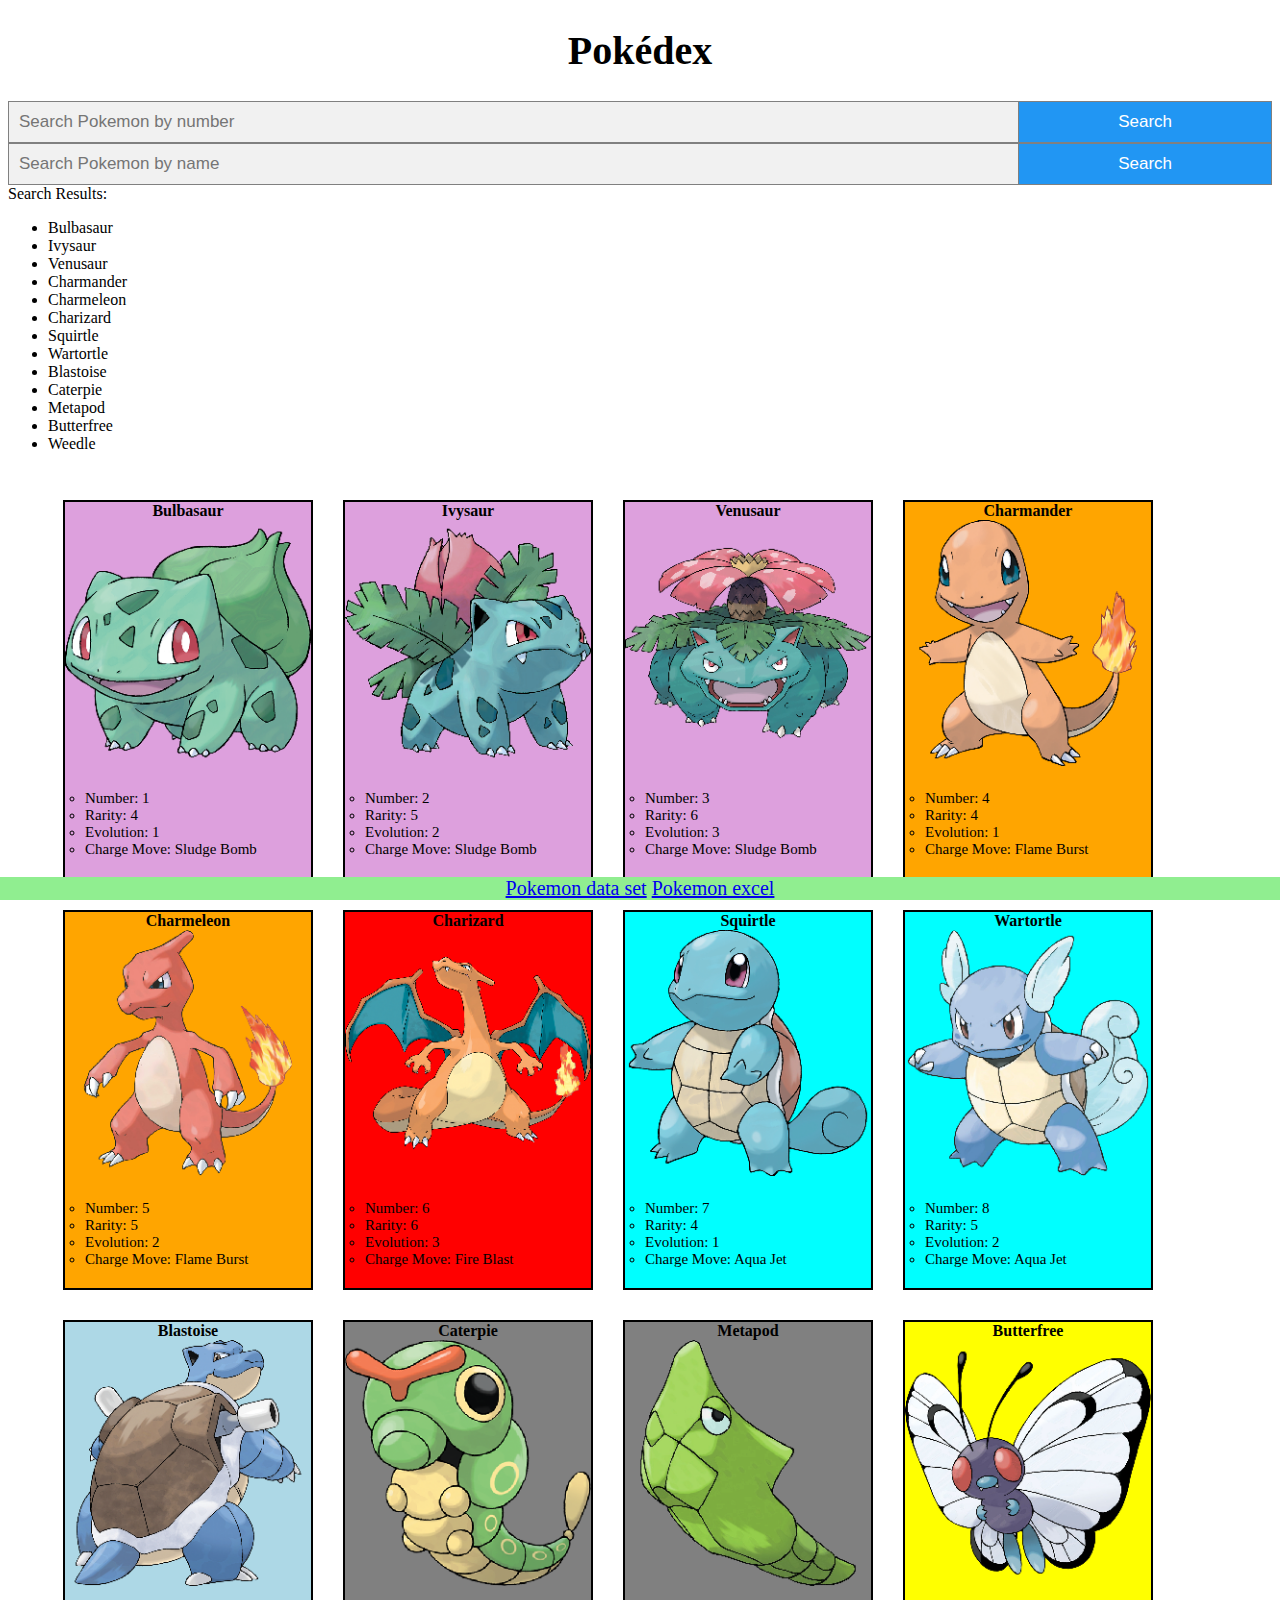
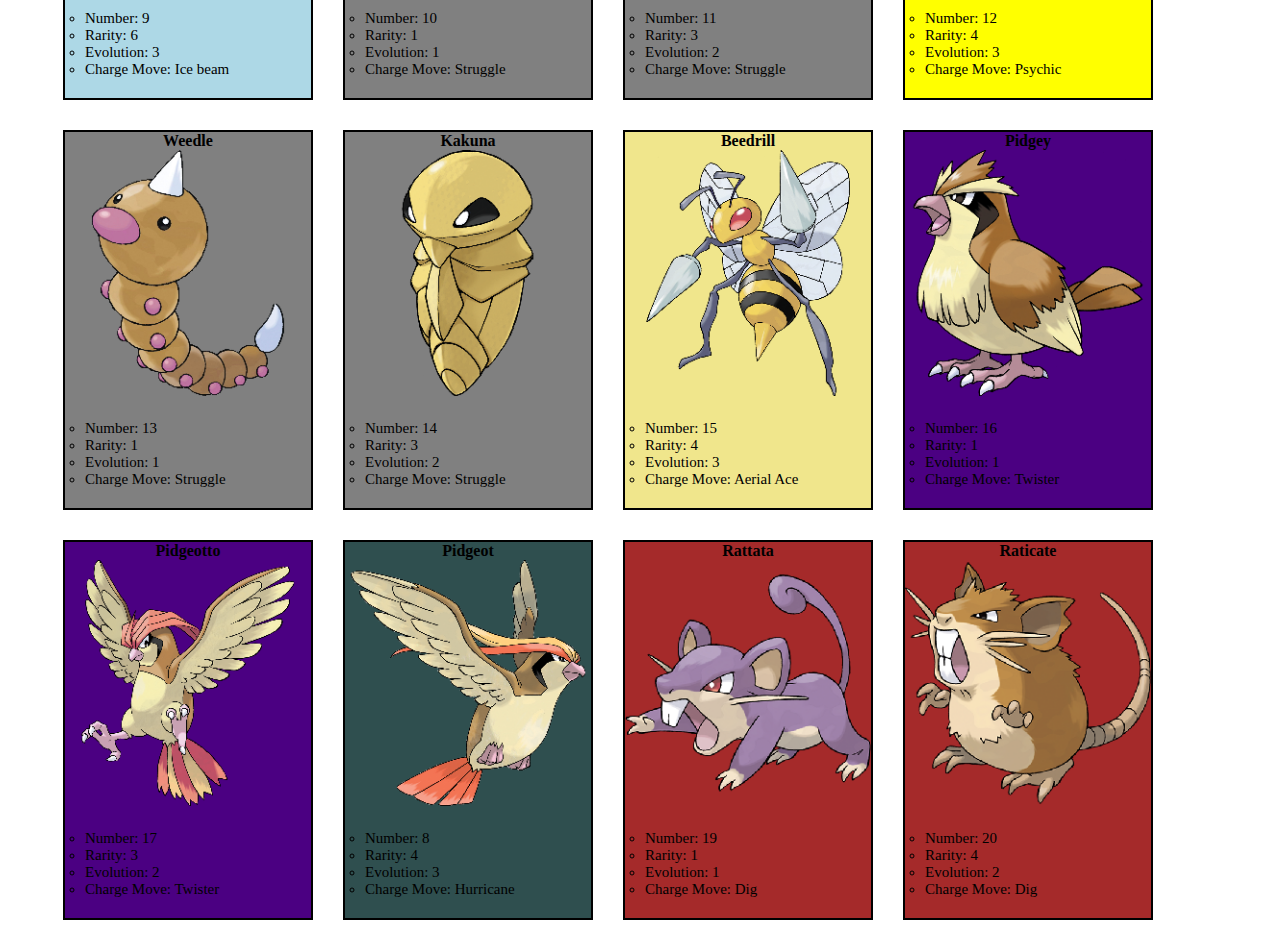
==== commit fd03b8eb: "added filter list function for name value" ====
--- a/index.html
+++ b/index.html
@@ -16,7 +16,7 @@
     </form>
 
     <form name="nameSearch" class="formstyle" action="" onsubmit="return validateName()" id="namebutton">
-        <input type="text" placeholder= "Search Pokemon by name" name="name" id="nameSearch" onkeydown="filterNameList()">
+        <input type="text" placeholder= "Search Pokemon by name" name="name" id="nameSearch" onkeyup="filterNameList()">
         <button type="submit" id="namebtn">Search</button>
     </form>
      
@@ -220,13 +220,6 @@
                 <li>Charge Move: Dig </li>
              </ul>
         </li>
-
-
-
-         
-
-
-
     </ul>
 
 
@@ -237,5 +230,5 @@
 </div>
 
 </body>
-<script> src="script.js"> </script>
+<script type="text/javascript" src="script.js"></script> 
 </html>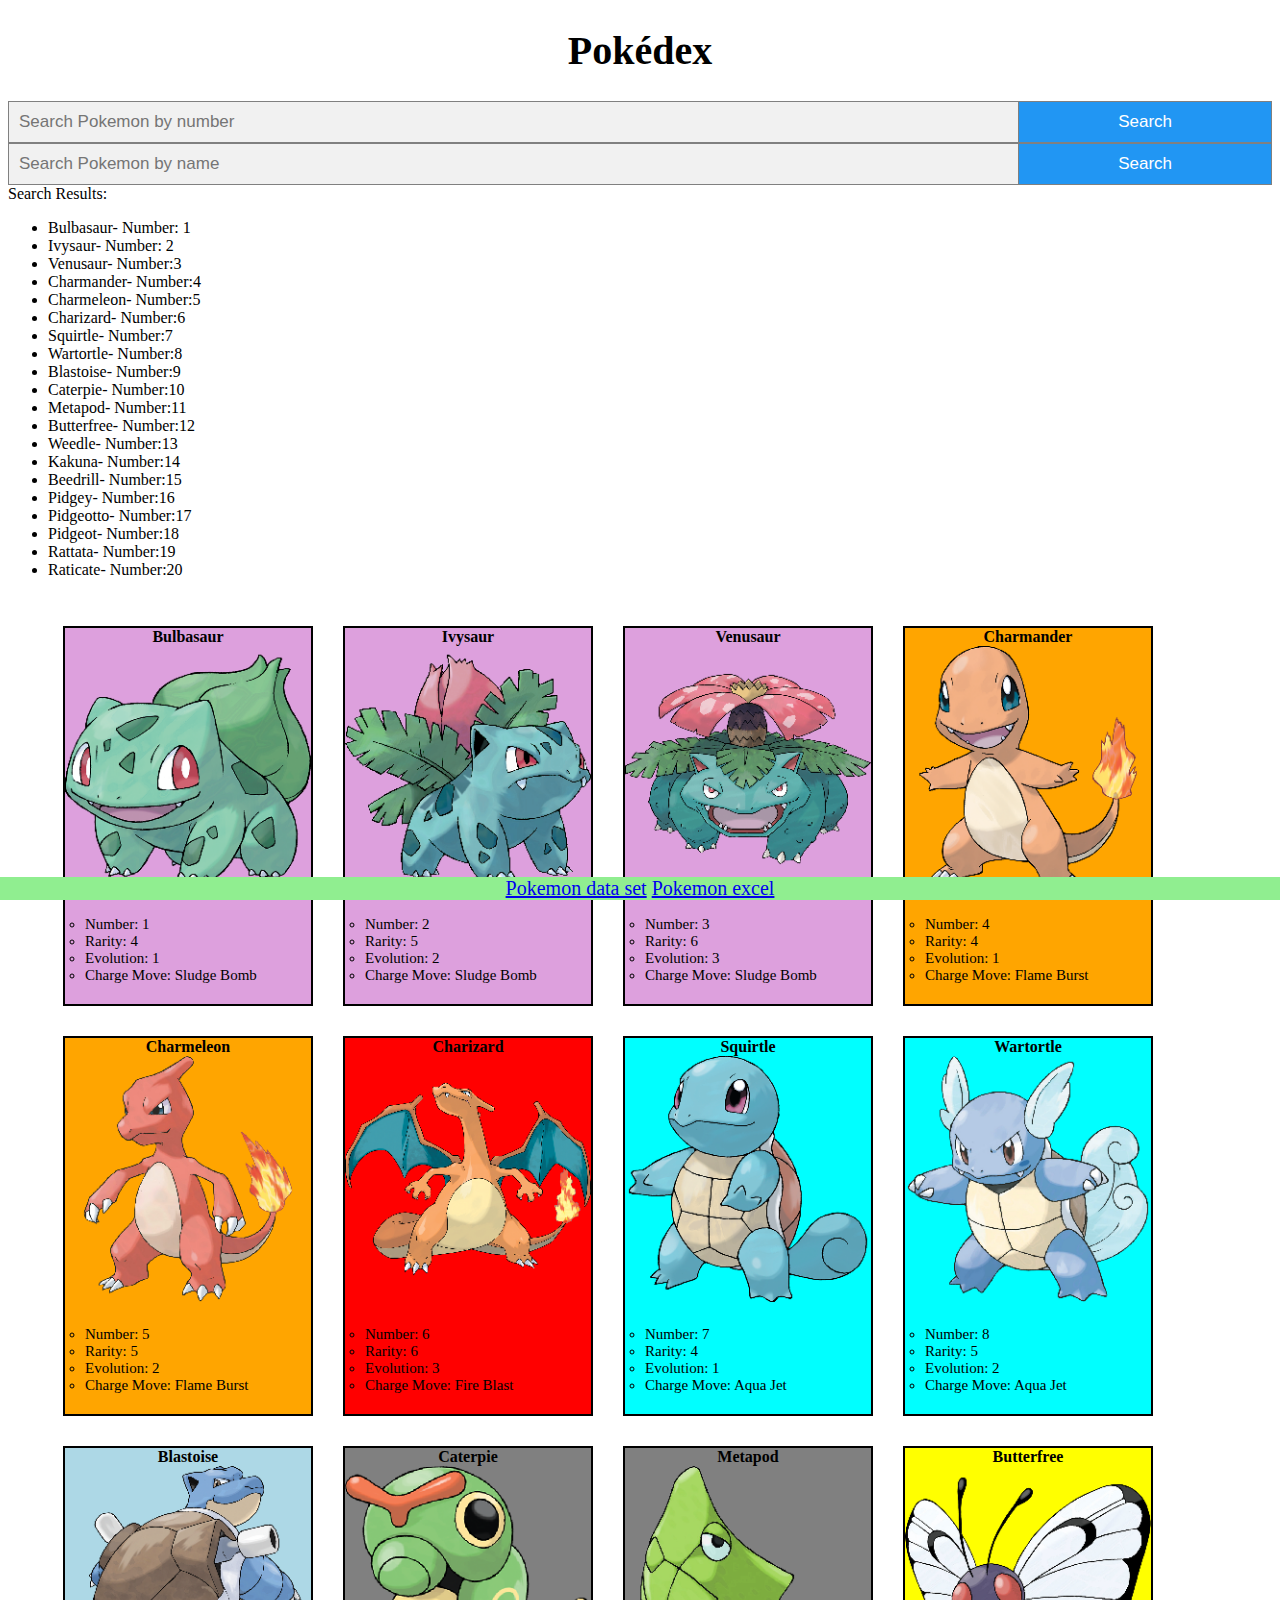
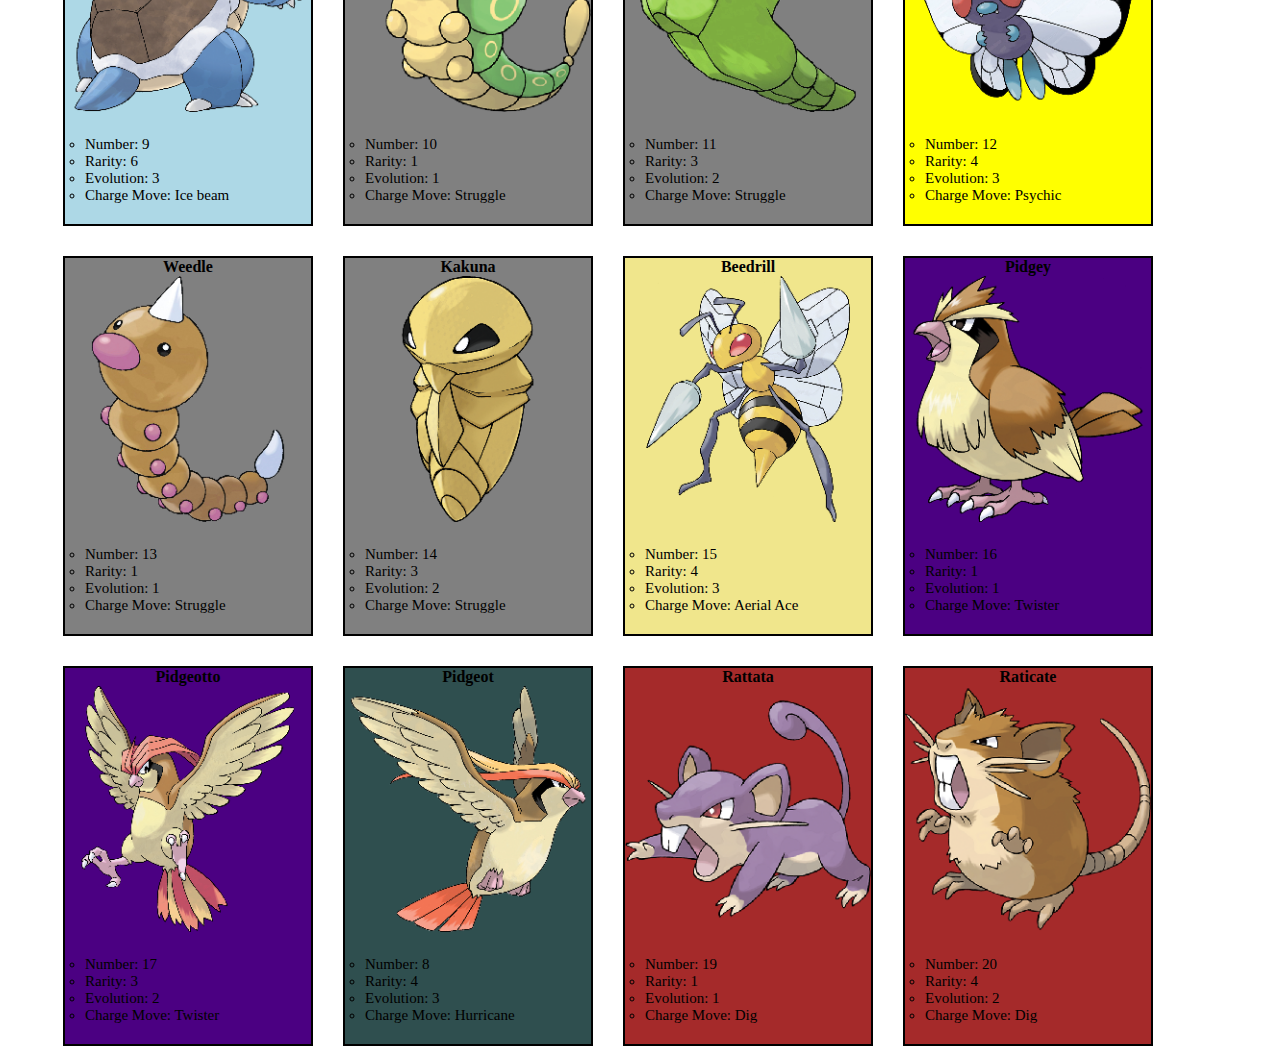
==== commit 408847d9: "added filter list function for number value" ====
--- a/index.html
+++ b/index.html
@@ -10,8 +10,8 @@
 </head>
 <body>
     <h1>Pokédex</h1>
-    <form name="numSearch" class="formstyle" action="" onsubmit="return validateNum()">
-        <input type="text" placeholder= "Search Pokemon by number" name="num">
+    <form name="numSearch" class="formstyle" action="" onsubmit="return validateNum()" id=numbutton>
+        <input type="text" placeholder= "Search Pokemon by number" name="num" id="numSearch" onkeyup="filterNumList()">
         <button type="submit" id="numbtn">Search</button>
     </form>
 
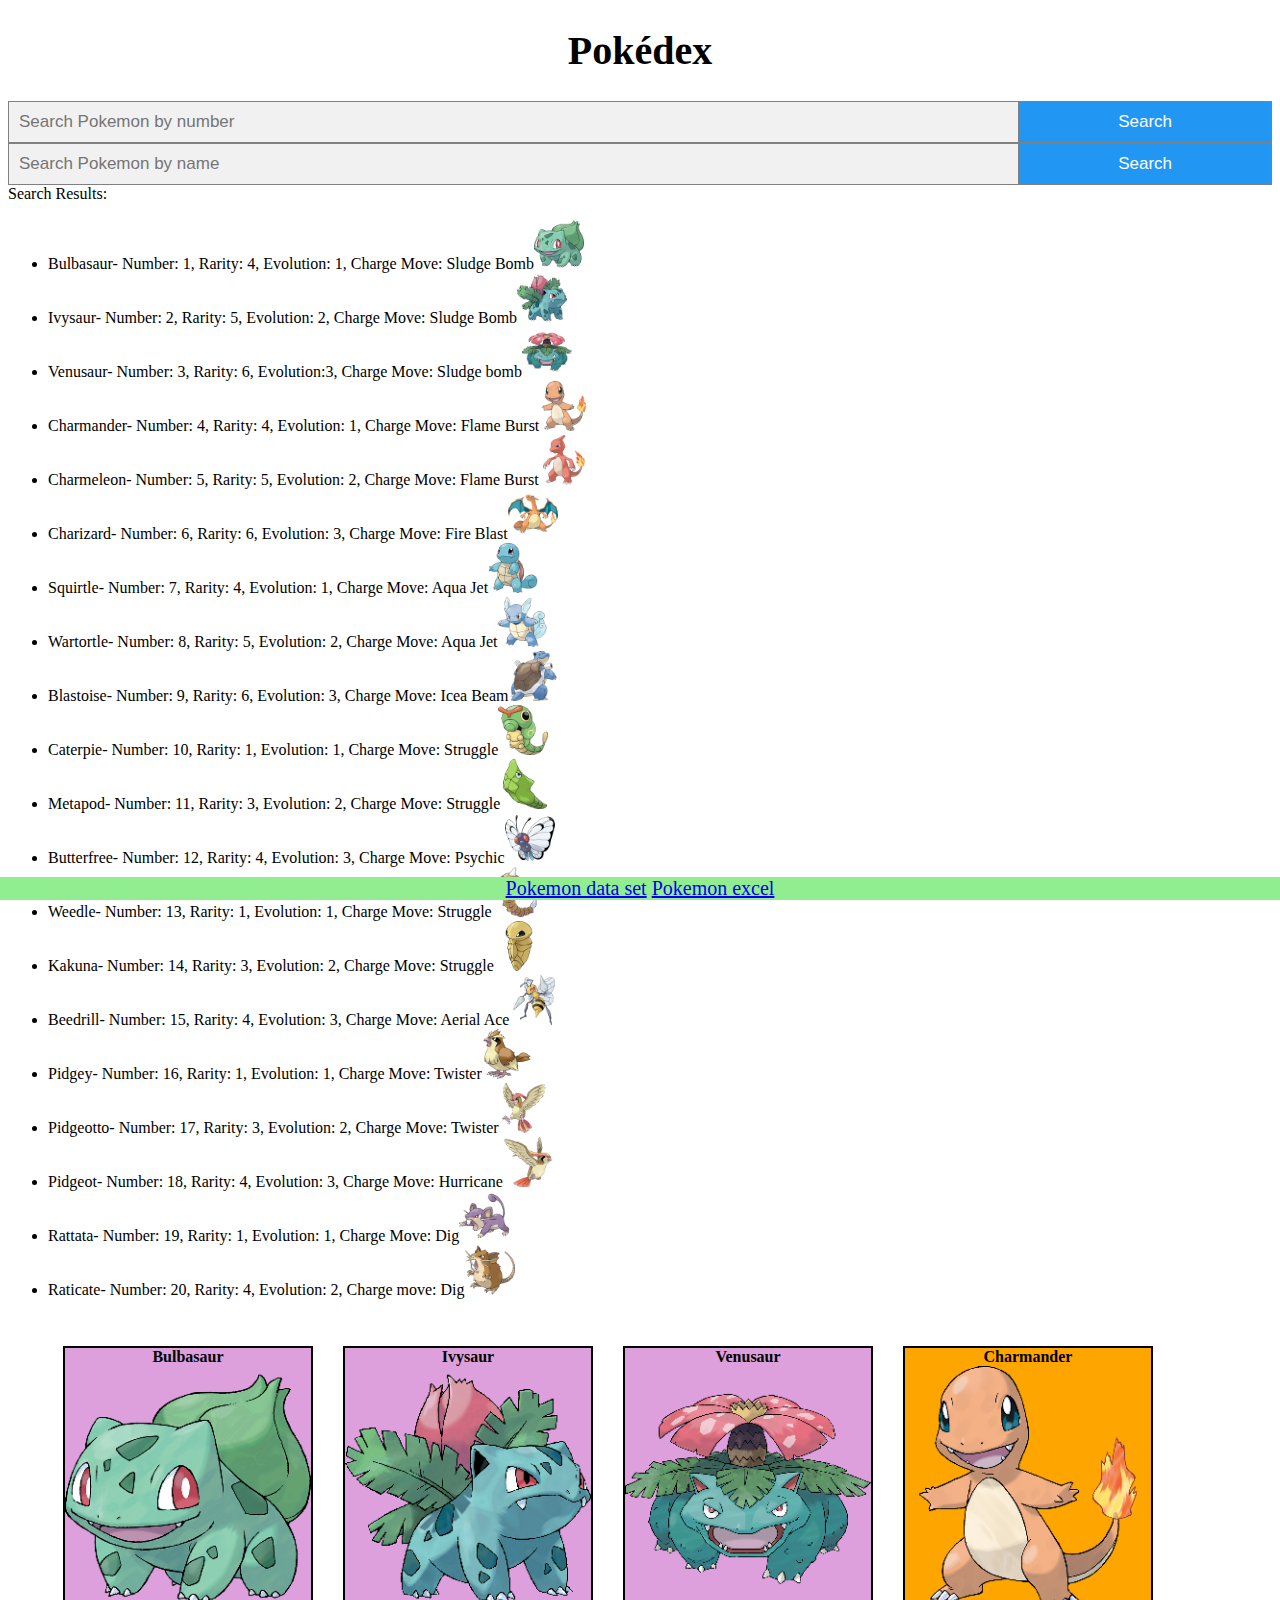
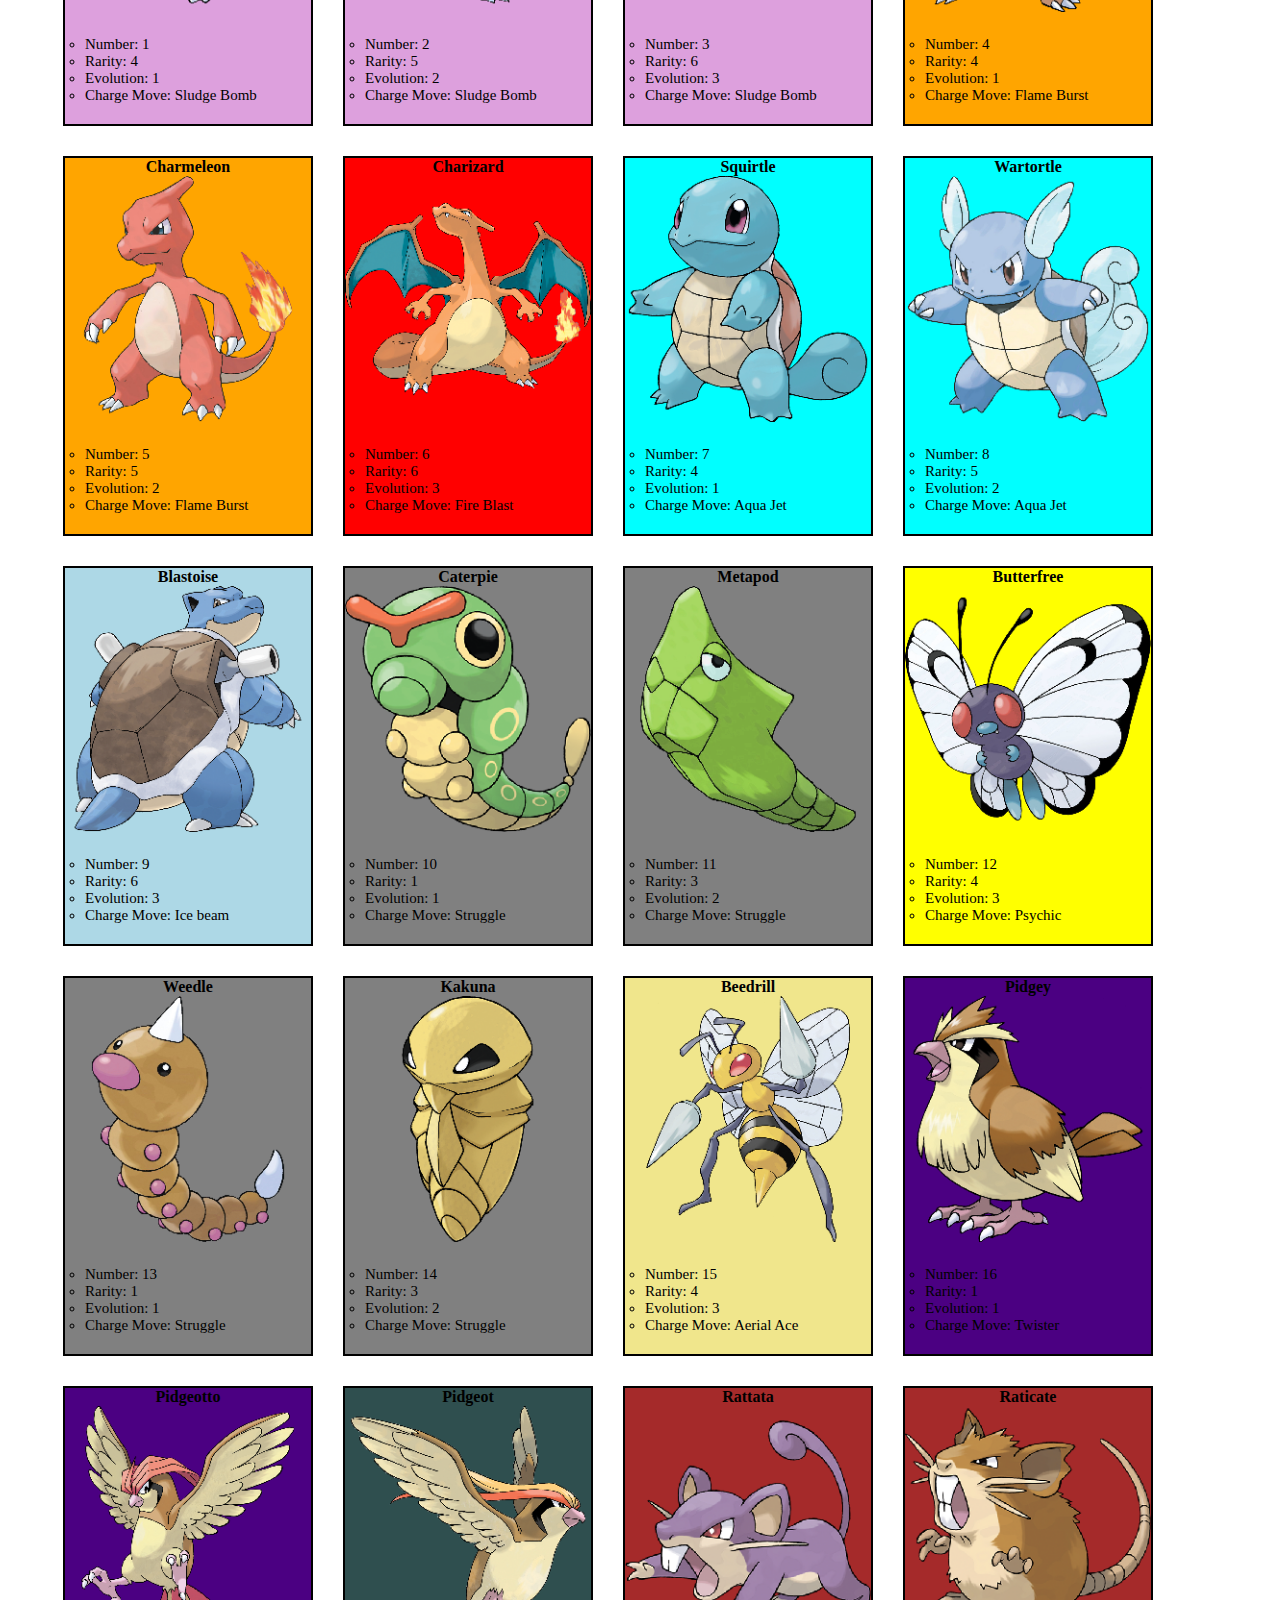
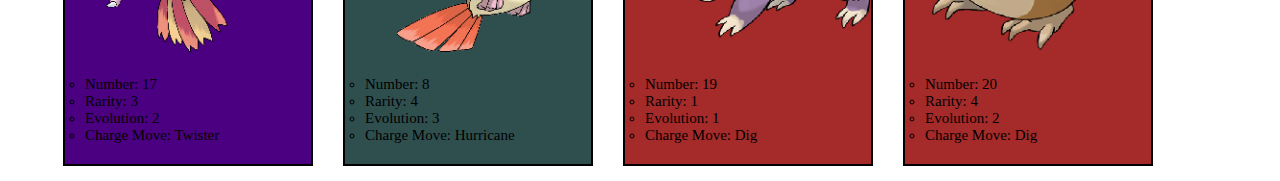
==== commit 4863acca: "added styling for dynamic list images" ====
--- a/index.html
+++ b/index.html
@@ -22,7 +22,7 @@
      
     <ul> 
         <li class="outer sludge"> Bulbasaur
-            <img src="pokemon/1.png">
+            <img src="pokemon/1.png" alt="Bulbasaur Pokemon">
              <ul class="inner">
                 <li>Number: 1</li>
                 <li>Rarity: 4</li>
@@ -31,7 +31,7 @@
              </ul>
         </li>
         <li class="outer sludge"> Ivysaur
-            <img src="pokemon/2.png">
+            <img src="pokemon/2.png" alt="Ivysaur Pokemon">
         
              <ul class="inner">
                 <li>Number: 2</li>
@@ -41,7 +41,7 @@
              </ul>
         </li> 
         <li class="outer sludge"> Venusaur
-            <img src="pokemon/3.png">
+            <img src="pokemon/3.png" alt="Venusaur Pokemon">
         
              <ul class="inner">
                 <li>Number: 3</li>
@@ -51,7 +51,7 @@
              </ul>
         </li>
         <li class="outer flame"> Charmander
-            <img src="pokemon/4.png">
+            <img src="pokemon/4.png" alt="Charmander Pokemon">
         
              <ul class="inner">
                 <li>Number: 4</li>
@@ -61,7 +61,7 @@
              </ul>
         </li>
         <li class="outer flame"> Charmeleon
-            <img src="pokemon/5.png">
+            <img src="pokemon/5.png" alt="Charmeleon Pokemon">
         
              <ul class="inner">
                 <li>Number: 5</li>
@@ -71,7 +71,7 @@
              </ul>
         </li>
         <li class="outer fire"> Charizard
-            <img src="pokemon/6.png">
+            <img src="pokemon/6.png" alt="Charizard Pokemon">
         
              <ul class="inner">
                 <li>Number: 6</li>
@@ -81,7 +81,7 @@
              </ul>
         </li>
         <li class="outer aqua"> Squirtle
-            <img src="pokemon/7.png">
+            <img src="pokemon/7.png" alt="Squirtle Pokemon">
         
              <ul class="inner">
                 <li>Number: 7</li>
@@ -91,7 +91,7 @@
              </ul>
         </li>
         <li class="outer aqua"> Wartortle
-            <img src="pokemon/8.png">
+            <img src="pokemon/8.png" alt="Wartortle Pokemon">
         
              <ul class="inner">
                 <li>Number: 8</li>
@@ -101,7 +101,7 @@
              </ul>
         </li>
         <li class="outer ice"> Blastoise
-            <img src="pokemon/9.png">
+            <img src="pokemon/9.png" alt="Blastoise Pokemon">
         
              <ul class="inner">
                 <li>Number: 9</li>
@@ -111,7 +111,7 @@
              </ul>
         </li>
         <li class="outer struggle"> Caterpie
-            <img src="pokemon/10.png">
+            <img src="pokemon/10.png" alt="Caterpie Pokemon">
         
              <ul class="inner">
                 <li>Number: 10</li>
@@ -121,7 +121,7 @@
              </ul>
         </li>
         <li class="outer struggle"> Metapod
-            <img src="pokemon/11.png">
+            <img src="pokemon/11.png" alt="Metapod Pokemon">
         
              <ul class="inner">
                 <li>Number: 11</li>
@@ -131,7 +131,7 @@
              </ul>
         </li>
         <li class="outer psychic"> Butterfree
-            <img src="pokemon/12.png">
+            <img src="pokemon/12.png" alt="Butterfree Pokemon">
         
              <ul class="inner">
                 <li>Number: 12</li>
@@ -141,7 +141,7 @@
              </ul>
         </li>
         <li class="outer struggle"> Weedle
-            <img src="pokemon/13.png">
+            <img src="pokemon/13.png" alt="Weedle Pokemon">
         
              <ul class="inner">
                 <li>Number: 13</li>
@@ -151,7 +151,7 @@
              </ul>
         </li>
         <li class="outer struggle"> Kakuna
-            <img src="pokemon/14.png">
+            <img src="pokemon/14.png" alt="Kakuna Pokemon">
         
              <ul class="inner">
                 <li>Number: 14</li>
@@ -161,7 +161,7 @@
              </ul>
         </li>
         <li class="outer aerial"> Beedrill
-            <img src="pokemon/15.png">
+            <img src="pokemon/15.png" alt="Beedrill Pokemon">
         
              <ul class="inner">
                 <li>Number: 15</li>
@@ -171,7 +171,7 @@
              </ul>
         </li>
         <li class="outer twister"> Pidgey
-            <img src="pokemon/16.png">
+            <img src="pokemon/16.png" alt="Pidgey Pokemon">
         
              <ul class="inner">
                 <li>Number: 16</li>
@@ -181,7 +181,7 @@
              </ul>
         </li>
         <li class="outer twister"> Pidgeotto
-            <img src="pokemon/17.png">
+            <img src="pokemon/17.png" alt="Pidgeotto Pokemon">
         
              <ul class="inner">
                 <li>Number: 17</li>
@@ -191,7 +191,7 @@
              </ul>
         </li>
         <li class="outer hurricane"> Pidgeot
-            <img src="pokemon/18.png">
+            <img src="pokemon/18.png" alt="Pidgeot Pokemon">
         
              <ul class="inner">
                 <li>Number: 8</li>
@@ -201,7 +201,7 @@
              </ul>
         </li>
         <li class="outer dig"> Rattata
-            <img src="pokemon/19.png">
+            <img src="pokemon/19.png" alt="Rattata Pokemon">
         
              <ul class="inner">
                 <li>Number: 19</li>
@@ -211,7 +211,7 @@
              </ul>
         </li>
         <li class="outer dig"> Raticate
-            <img src="pokemon/20.png">
+            <img src="pokemon/20.png" alt="Raticate Pokemon">
         
              <ul class="inner">
                 <li>Number: 20</li>
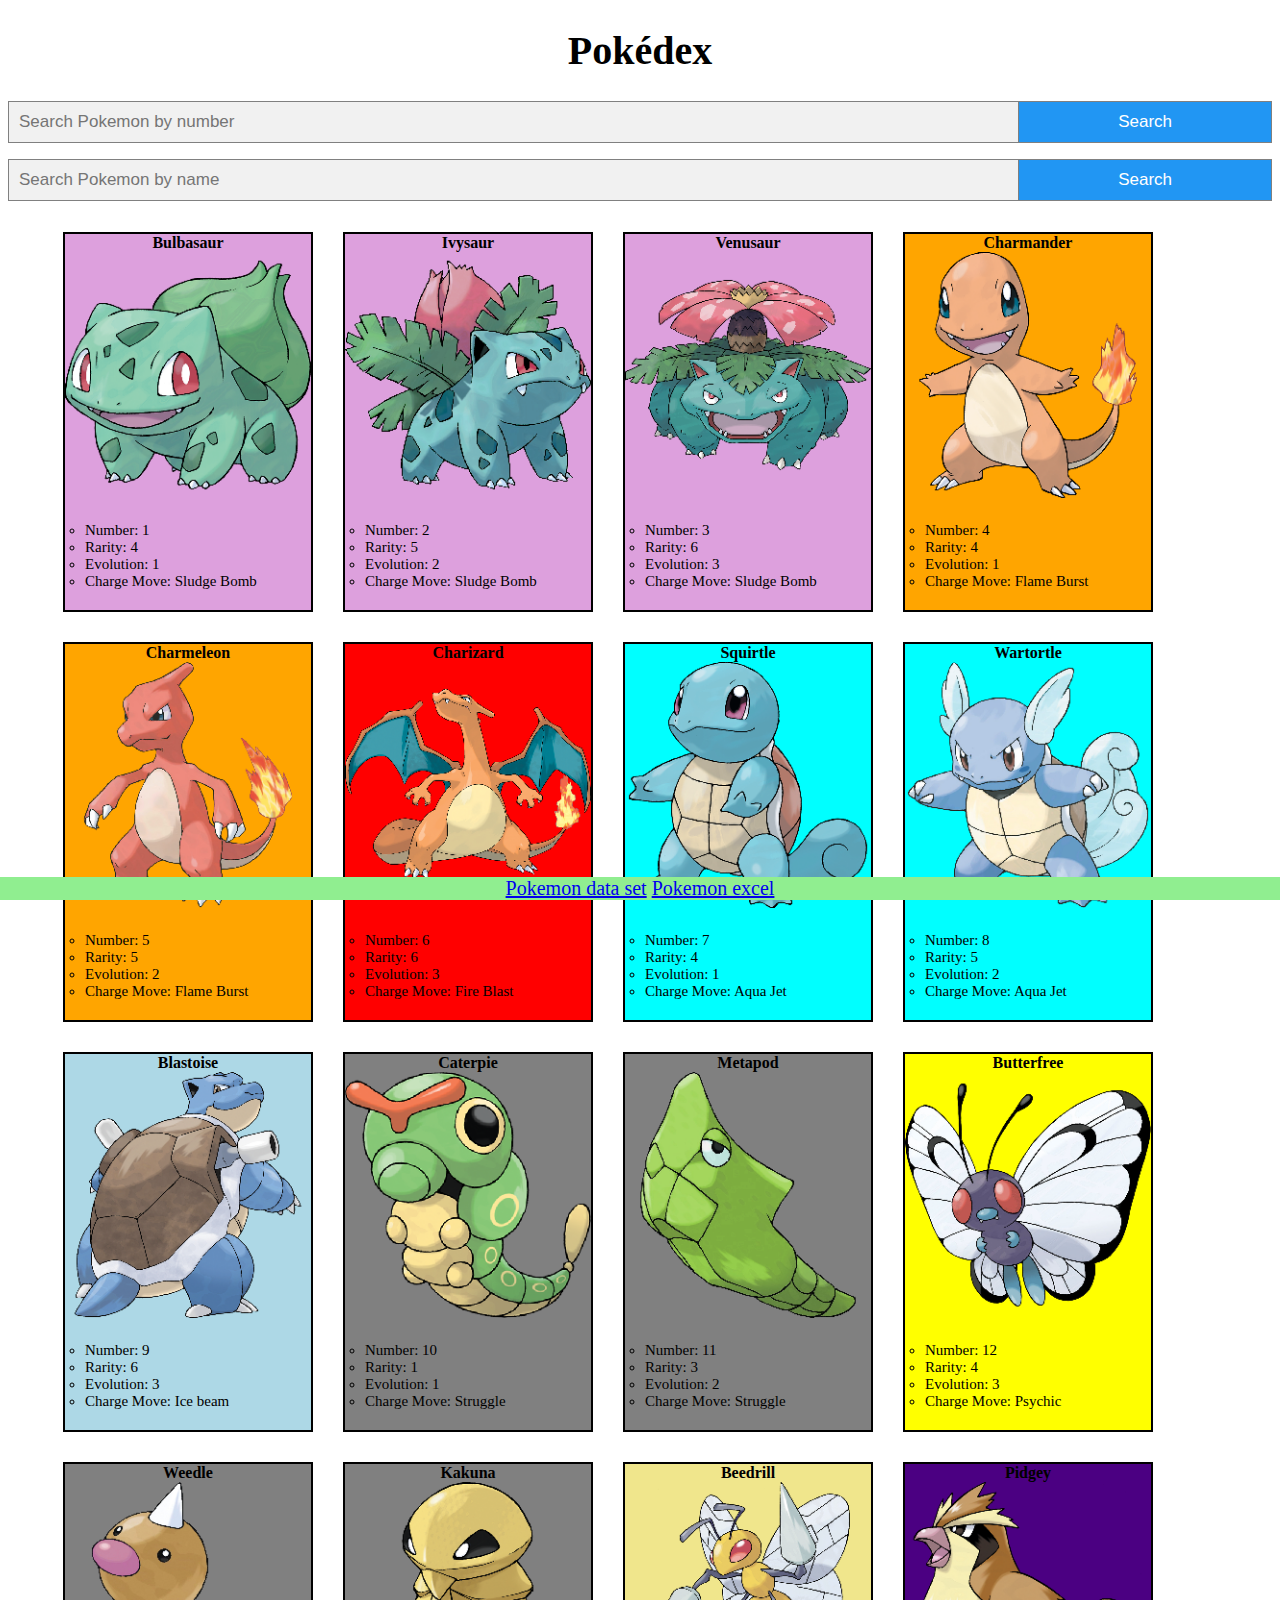
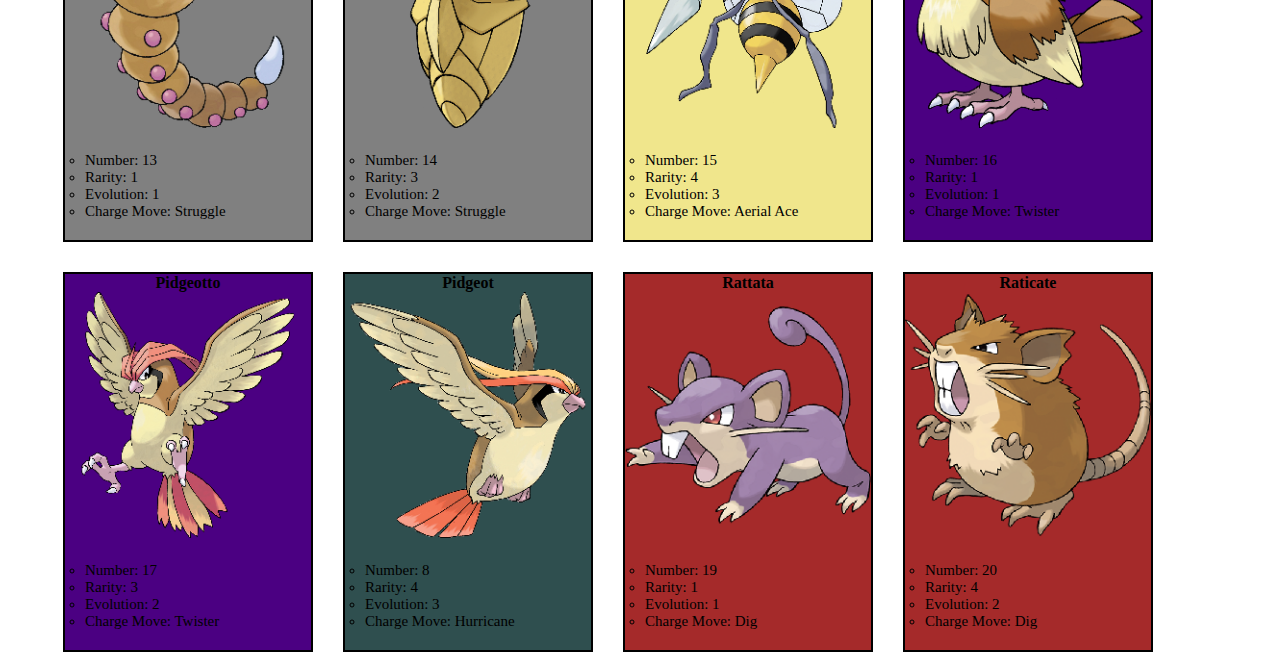
==== commit 5ffb6066: "fixed HTML validity errors/warnings" ====
--- a/index.html
+++ b/index.html
@@ -1,5 +1,5 @@
 <!DOCTYPE html>
-<html>
+<html lang="en">
 <head>
 <meta charset="utf-8">
 <title>SE 3316 Lab 1</title>
@@ -10,12 +10,12 @@
 </head>
 <body>
     <h1>Pokédex</h1>
-    <form name="numSearch" class="formstyle" action="" onsubmit="return validateNum()" id=numbutton>
+    <form name="numSearch" class="formstyle" onsubmit="return validateNum()" id=numbutton>
         <input type="text" placeholder= "Search Pokemon by number" name="num" id="numSearch" onkeyup="filterNumList()">
         <button type="submit" id="numbtn">Search</button>
     </form>
 
-    <form name="nameSearch" class="formstyle" action="" onsubmit="return validateName()" id="namebutton">
+    <form name="nameSearch" class="formstyle" onsubmit="return validateName()" id="namebutton">
         <input type="text" placeholder= "Search Pokemon by name" name="name" id="nameSearch" onkeyup="filterNameList()">
         <button type="submit" id="namebtn">Search</button>
     </form>
@@ -228,7 +228,6 @@
     <a href="https://www.kaggle.com/kvpratama/pokemon-images-dataset">Pokemon data set</a>
     <a href="https://www.reddit.com/r/TheSilphRoad/comments/7p952h/pokemon_go_pokedex_spreadsheet/">Pokemon excel</a>
 </div>
-
+<script src="script.js"></script> 
 </body>
-<script type="text/javascript" src="script.js"></script> 
 </html>--- a/style.css
+++ b/style.css
@@ -107,5 +107,10 @@
     clear: both;
     display: table;
   } 
+  li.searchList{
+      display: none;
+  }
+
+  
 
   